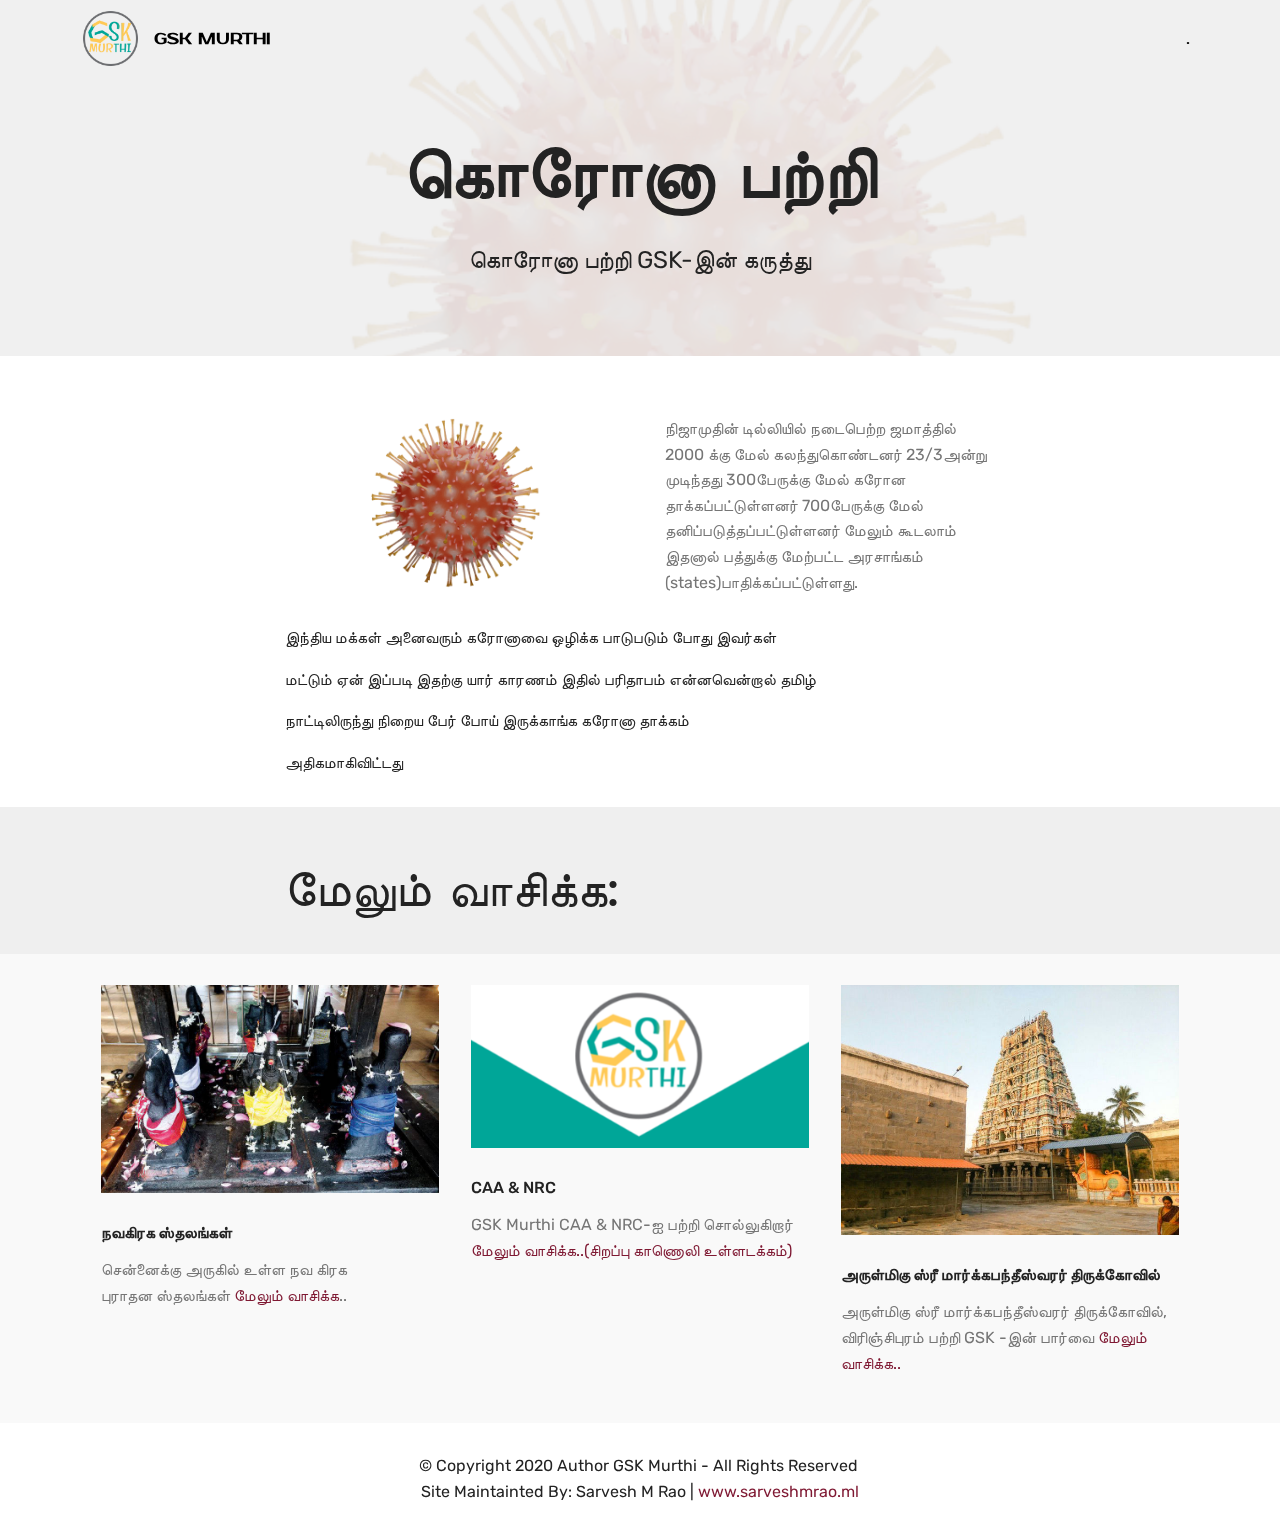
==== abtcorona.html @ a0c446d1 "create github pages" ====
<!DOCTYPE html>
<html  >
<head>
  <!-- Site made with Mobirise Website Builder v4.11.6, https://mobirise.com -->
  <meta charset="UTF-8">
  <meta http-equiv="X-UA-Compatible" content="IE=edge">
  <meta name="generator" content="Mobirise v4.11.6, mobirise.com">
  <meta name="viewport" content="width=device-width, initial-scale=1, minimum-scale=1">
  <link rel="shortcut icon" href="assets/images/ea402f5e-a09d-446f-b18f-67c1962cbec3-200x200-200x200.png" type="image/x-icon">
  <meta name="description" content="About Corona">
  
  <title>About Corona | GSK Murthi</title>
  <link rel="stylesheet" href="assets/bootstrap/css/bootstrap.min.css">
  <link rel="stylesheet" href="assets/bootstrap/css/bootstrap-grid.min.css">
  <link rel="stylesheet" href="assets/bootstrap/css/bootstrap-reboot.min.css">
  <link rel="stylesheet" href="assets/tether/tether.min.css">
  <link rel="stylesheet" href="assets/dropdown/css/style.css">
  <link rel="stylesheet" href="assets/theme/css/style.css">
  <link rel="preload" as="style" href="assets/mobirise/css/mbr-additional.css"><link rel="stylesheet" href="assets/mobirise/css/mbr-additional.css" type="text/css">
  
  
  
</head>
<body>
  <section class="menu cid-rUVDVA2AD5" once="menu" id="menu1-2h">

    

    <nav class="navbar navbar-expand beta-menu navbar-dropdown align-items-center navbar-fixed-top navbar-toggleable-sm bg-color transparent">
        <button class="navbar-toggler navbar-toggler-right" type="button" data-toggle="collapse" data-target="#navbarSupportedContent" aria-controls="navbarSupportedContent" aria-expanded="false" aria-label="Toggle navigation">
            <div class="hamburger">
                <span></span>
                <span></span>
                <span></span>
                <span></span>
            </div>
        </button>
        <div class="menu-logo">
            <div class="navbar-brand">
                <span class="navbar-logo">
                    <a href="index.html">
                         <img src="assets/images/ea402f5e-a09d-446f-b18f-67c1962cbec3-200x200-200x200.png" alt="Mobirise" title="" style="height: 3.8rem;">
                    </a>
                </span>
                <span class="navbar-caption-wrap"><a class="navbar-caption text-black display-4" href="index.html">
                        GSK MURTHI</a></span>
            </div>
        </div>
        <div class="collapse navbar-collapse" id="navbarSupportedContent">
            <ul class="navbar-nav nav-dropdown nav-right" data-app-modern-menu="true"><li class="nav-item">
                    <a class="nav-link link text-black display-4" href="#top">.</a>
                </li></ul>
            
        </div>
    </nav>
</section>

<section class="engine"><a href="https://mobirise.info/l">free website templates</a></section><section class="header1 cid-rUVDVwy7XG mbr-parallax-background" id="header1-2c">

    

    <div class="mbr-overlay" style="opacity: 0.9; background-color: rgb(239, 239, 239);">
    </div>

    <div class="container">
        <div class="row justify-content-md-center">
            <div class="mbr-white col-md-10">
                <h1 class="mbr-section-title align-center mbr-bold pb-3 mbr-fonts-style display-1">கொரோனா பற்றி</h1>
                
                <p class="mbr-text align-center pb-3 mbr-fonts-style display-5">
                    கொரோனா பற்றி GSK-இன் கருத்து 
                </p>
                
            </div>
        </div>
    </div>

</section>

<section class="mbr-section content6 cid-rUVDVxPwRk" id="content6-2d">
    
     
    
    <div class="container">
        <div class="media-container-row">
            <div class="col-12 col-md-8">
                <div class="media-container-row">
                    <div class="mbr-figure" style="width: 105%;">
                      <img src="assets/images/mbr-676x380.png" alt="Mobirise" title="">  
                    </div>
                    <div class="media-content">
                        <div class="mbr-section-text">
                            <p class="mbr-text mb-0 mbr-fonts-style display-7">நிஜாமுதின் டில்லியில் நடைபெற்ற ஜமாத்தில் 2000 க்கு மேல் கலந்துகொண்டனர் 23/3அன்று முடிந்தது 300பேருக்கு மேல் கரோன தாக்கப்பட்டுள்ளனர் 700பேருக்கு மேல் தனிப்படுத்தப்பட்டுள்ளனர் மேலும் கூடலாம் இதனால் பத்துக்கு மேற்பட்ட அரசாங்கம் (states)பாதிக்கப்பட்டுள்ளது.</p>
                        </div>
                    </div>
                </div>
            </div>
        </div>
    </div>
</section>

<section class="mbr-section article content1 cid-rUVDVymXJj" id="content1-2e">
    
     

    <div class="container">
        <div class="media-container-row">
            <div class="mbr-text col-12 col-md-8 mbr-fonts-style display-7"><p>இந்திய மக்கள் அனைவரும் கரோனாவை ஒழிக்க பாடுபடும் போது இவர்கள் </p><p>மட்டும் ஏன் இப்படி இதற்கு யார் காரணம் இதில் பரிதாபம் என்னவென்றால் தமிழ் </p><p>நாட்டிலிருந்து நிறைய பேர் போய் இருக்காங்க கரோனா தாக்கம்</p><p><span style="font-size: 1rem;">அதிகமாகிவிட்டது</span></p></div>
        </div>
    </div>
</section>

<section class="mbr-section content4 cid-rUVLk2nbDv" id="content4-3d">

    

    <div class="container">
        <div class="media-container-row">
            <div class="title col-12 col-md-8">
                <h2 class="align-center pb-3 mbr-fonts-style display-2">மேலும் வாசிக்க:</h2>
                
                
            </div>
        </div>
    </div>
</section>

<section class="features2 cid-rUVLkWs4Pa" id="features2-3e">

    

    
    
    <div class="container">
        <div class="media-container-row">
            <div class="card p-3 col-12 col-md-6 col-lg-4">
                <div class="card-wrapper">
                    <div class="card-img">
                        <img src="assets/images/navagraha-temples-800x494.jpg" alt="Mobirise" title="">
                    </div>
                    <div class="card-box">
                        <h4 class="card-title pb-3 mbr-fonts-style display-7"><strong>நவகிரக
 ஸ்தலங்கள்</strong></h4>
                        <p class="mbr-text mbr-fonts-style display-7">சென்னைக்கு அருகில் உள்ள நவ கிரக 
<br>புராதன ஸ்தலங்கள்&nbsp;<a href="navagraha.html">மேலும் வாசிக்க</a>..</p>
                    </div>
                </div>
            </div>

            <div class="card p-3 col-12 col-md-6 col-lg-4">
                <div class="card-wrapper">
                    <div class="card-img">
                        <img src="assets/images/caa-nrc-1280x7200.png" alt="Mobirise" title="">
                    </div>
                    <div class="card-box ">
                        <h4 class="card-title pb-3 mbr-fonts-style display-7">CAA &amp; NRC</h4>
                        <p class="mbr-text mbr-fonts-style display-7">
                             GSK Murthi CAA &amp; NRC-ஐ பற்றி சொல்லுகிறார்  <a href="caanrc.html">மேலும் வாசிக்க..(சிறப்பு காணொலி உள்ளடக்கம்)</a>
                        </p>
                    </div>
                </div>
            </div>

            <div class="card p-3 col-12 col-md-6 col-lg-4">
                <div class="card-wrapper">
                    <div class="card-img">
                        <img src="assets/images/4cf33abb057b17fd906b570e4cb549b2-632x469.jpg" alt="Mobirise" title="">
                    </div>
                    <div class="card-box">
                        <h4 class="card-title pb-3 mbr-fonts-style display-7"><div><strong>அருள்மிகு ஸ்ரீ மார்க்கபந்தீஸ்வரர் திருக்கோவில்</strong></div></h4>
                        <p class="mbr-text mbr-fonts-style display-7">அருள்மிகு ஸ்ரீ மார்க்கபந்தீஸ்வரர் திருக்கோவில், விரிஞ்சிபுரம் பற்றி GSK -இன் பார்வை&nbsp;<a href="vrnjtmp.html">மேலும் வாசிக்க..</a>
                        </p>
                    </div>
                </div>
            </div>

            
        </div>
    </div>
</section>

<section once="" class="cid-rUVDVDmyq0" id="footer6-2k">

    

    

    <div class="container">
        <div class="media-container-row align-center mbr-white">
            <div class="col-12">
                <p class="mbr-text mb-0 mbr-fonts-style display-7">
                    © Copyright 2020 Author GSK Murthi&nbsp;- All Rights Reserved&nbsp;<br>Site Maintainted By: Sarvesh M Rao | <a href="https://www.sarveshmrao.ml" target="_blank">www.sarveshmrao.ml</a>
                </p>
            </div>
        </div>
    </div>
</section>


  <script src="assets/web/assets/jquery/jquery.min.js"></script>
  <script src="assets/popper/popper.min.js"></script>
  <script src="assets/bootstrap/js/bootstrap.min.js"></script>
  <script src="assets/tether/tether.min.js"></script>
  <script src="assets/smoothscroll/smooth-scroll.js"></script>
  <script src="assets/parallax/jarallax.min.js"></script>
  <script src="assets/dropdown/js/nav-dropdown.js"></script>
  <script src="assets/dropdown/js/navbar-dropdown.js"></script>
  <script src="assets/touchswipe/jquery.touch-swipe.min.js"></script>
  <script src="assets/theme/js/script.js"></script>
  
  
</body>
</html>
---- assets/dropdown/css/style.css ----
.navbar-dropdown {
  left: 0;
  padding: 0;
  position: absolute;
  right: 0;
  top: 0;
  transition: all 0.45s ease;
  z-index: 1030;
  background: #282828; }
  .navbar-dropdown .navbar-logo {
    margin-right: 0.8rem;
    transition: margin 0.3s ease-in-out;
    vertical-align: middle; }
    .navbar-dropdown .navbar-logo img {
      height: 3.125rem;
      transition: all 0.3s ease-in-out; }
    .navbar-dropdown .navbar-logo.mbr-iconfont {
      font-size: 3.125rem;
      line-height: 3.125rem; }
  .navbar-dropdown .navbar-caption {
    font-weight: 700;
    white-space: normal;
    vertical-align: -4px;
    line-height: 3.125rem !important; }
    .navbar-dropdown .navbar-caption, .navbar-dropdown .navbar-caption:hover {
      color: inherit;
      text-decoration: none; }
  .navbar-dropdown .mbr-iconfont + .navbar-caption {
    vertical-align: -1px; }
  .navbar-dropdown.navbar-fixed-top {
    position: fixed; }
  .navbar-dropdown .navbar-brand span {
    vertical-align: -4px; }
  .navbar-dropdown.bg-color.transparent {
    background: none; }
  .navbar-dropdown.navbar-short .navbar-brand {
    padding: 0.625rem 0; }
    .navbar-dropdown.navbar-short .navbar-brand span {
      vertical-align: -1px; }
  .navbar-dropdown.navbar-short .navbar-caption {
    line-height: 2.375rem !important;
    vertical-align: -2px; }
  .navbar-dropdown.navbar-short .navbar-logo {
    margin-right: 0.5rem; }
    .navbar-dropdown.navbar-short .navbar-logo img {
      height: 2.375rem; }
    .navbar-dropdown.navbar-short .navbar-logo.mbr-iconfont {
      font-size: 2.375rem;
      line-height: 2.375rem; }
  .navbar-dropdown.navbar-short .mbr-table-cell {
    height: 3.625rem; }
  .navbar-dropdown .navbar-close {
    left: 0.6875rem;
    position: fixed;
    top: 0.75rem;
    z-index: 1000; }
  .navbar-dropdown .hamburger-icon {
    content: "";
    display: inline-block;
    vertical-align: middle;
    width: 16px;
    -webkit-box-shadow: 0 -6px 0 1px #282828,0 0 0 1px #282828,0 6px 0 1px #282828;
    -moz-box-shadow: 0 -6px 0 1px #282828,0 0 0 1px #282828,0 6px 0 1px #282828;
    box-shadow: 0 -6px 0 1px #282828,0 0 0 1px #282828,0 6px 0 1px #282828; }

.dropdown-menu .dropdown-toggle[data-toggle="dropdown-submenu"]::after {
  border-bottom: 0.35em solid transparent;
  border-left: 0.35em solid;
  border-right: 0;
  border-top: 0.35em solid transparent;
  margin-left: 0.3rem; }

.dropdown-menu .dropdown-item:focus {
  outline: 0; }

.nav-dropdown {
  font-size: 0.75rem;
  font-weight: 500;
  height: auto !important; }
  .nav-dropdown .nav-btn {
    padding-left: 1rem; }
  .nav-dropdown .link {
    margin: .667em 1.667em;
    font-weight: 500;
    padding: 0;
    transition: color .2s ease-in-out; }
    .nav-dropdown .link.dropdown-toggle {
      margin-right: 2.583em; }
      .nav-dropdown .link.dropdown-toggle::after {
        margin-left: .25rem;
        border-top: 0.35em solid;
        border-right: 0.35em solid transparent;
        border-left: 0.35em solid transparent;
        border-bottom: 0; }
      .nav-dropdown .link.dropdown-toggle[aria-expanded="true"] {
        margin: 0;
        padding: 0.667em 3.263em  0.667em 1.667em; }
  .nav-dropdown .link::after,
  .nav-dropdown .dropdown-item::after {
    color: inherit; }
  .nav-dropdown .btn {
    font-size: 0.75rem;
    font-weight: 700;
    letter-spacing: 0;
    margin-bottom: 0;
    padding-left: 1.25rem;
    padding-right: 1.25rem; }
  .nav-dropdown .dropdown-menu {
    border-radius: 0;
    border: 0;
    left: 0;
    margin: 0;
    padding-bottom: 1.25rem;
    padding-top: 1.25rem;
    position: relative; }
  .nav-dropdown .dropdown-submenu {
    margin-left: 0.125rem;
    top: 0; }
  .nav-dropdown .dropdown-item {
    font-weight: 500;
    line-height: 2;
    padding: 0.3846em 4.615em 0.3846em 1.5385em;
    position: relative;
    transition: color .2s ease-in-out, background-color .2s ease-in-out; }
    .nav-dropdown .dropdown-item::after {
      margin-top: -0.3077em;
      position: absolute;
      right: 1.1538em;
      top: 50%; }
    .nav-dropdown .dropdown-item:focus, .nav-dropdown .dropdown-item:hover {
      background: none; }

@media (max-width: 767px) {
  .nav-dropdown.navbar-toggleable-sm {
    bottom: 0;
    display: none;
    left: 0;
    overflow-x: hidden;
    position: fixed;
    top: 0;
    transform: translateX(-100%);
    -ms-transform: translateX(-100%);
    -webkit-transform: translateX(-100%);
    width: 18.75rem;
    z-index: 999; } }
.nav-dropdown.navbar-toggleable-xl {
  bottom: 0;
  display: none;
  left: 0;
  overflow-x: hidden;
  position: fixed;
  top: 0;
  transform: translateX(-100%);
  -ms-transform: translateX(-100%);
  -webkit-transform: translateX(-100%);
  width: 18.75rem;
  z-index: 999; }

.nav-dropdown-sm {
  display: block !important;
  overflow-x: hidden;
  overflow: auto;
  padding-top: 3.875rem; }
  .nav-dropdown-sm::after {
    content: "";
    display: block;
    height: 3rem;
    width: 100%; }
  .nav-dropdown-sm.collapse.in ~ .navbar-close {
    display: block !important; }
  .nav-dropdown-sm.collapsing, .nav-dropdown-sm.collapse.in {
    transform: translateX(0);
    -ms-transform: translateX(0);
    -webkit-transform: translateX(0);
    transition: all 0.25s ease-out;
    -webkit-transition: all 0.25s ease-out;
    background: #282828; }
  .nav-dropdown-sm.collapsing[aria-expanded="false"] {
    transform: translateX(-100%);
    -ms-transform: translateX(-100%);
    -webkit-transform: translateX(-100%); }
  .nav-dropdown-sm .nav-item {
    display: block;
    margin-left: 0 !important;
    padding-left: 0; }
  .nav-dropdown-sm .link,
  .nav-dropdown-sm .dropdown-item {
    border-top: 1px dotted rgba(255, 255, 255, 0.1);
    font-size: 0.8125rem;
    line-height: 1.6;
    margin: 0 !important;
    padding: 0.875rem 2.4rem 0.875rem 1.5625rem !important;
    position: relative;
    white-space: normal; }
    .nav-dropdown-sm .link:focus, .nav-dropdown-sm .link:hover,
    .nav-dropdown-sm .dropdown-item:focus,
    .nav-dropdown-sm .dropdown-item:hover {
      background: rgba(0, 0, 0, 0.2) !important;
      color: #c0a375; }
  .nav-dropdown-sm .nav-btn {
    position: relative;
    padding: 1.5625rem 1.5625rem 0 1.5625rem; }
    .nav-dropdown-sm .nav-btn::before {
      border-top: 1px dotted rgba(255, 255, 255, 0.1);
      content: "";
      left: 0;
      position: absolute;
      top: 0;
      width: 100%; }
    .nav-dropdown-sm .nav-btn + .nav-btn {
      padding-top: 0.625rem; }
      .nav-dropdown-sm .nav-btn + .nav-btn::before {
        display: none; }
  .nav-dropdown-sm .btn {
    padding: 0.625rem 0; }
  .nav-dropdown-sm .dropdown-toggle[data-toggle="dropdown-submenu"]::after {
    margin-left: .25rem;
    border-top: 0.35em solid;
    border-right: 0.35em solid transparent;
    border-left: 0.35em solid transparent;
    border-bottom: 0; }
  .nav-dropdown-sm .dropdown-toggle[data-toggle="dropdown-submenu"][aria-expanded="true"]::after {
    border-top: 0;
    border-right: 0.35em solid transparent;
    border-left: 0.35em solid transparent;
    border-bottom: 0.35em solid; }
  .nav-dropdown-sm .dropdown-menu {
    margin: 0;
    padding: 0;
    position: relative;
    top: 0;
    left: 0;
    width: 100%;
    border: 0;
    float: none;
    border-radius: 0;
    background: none; }
  .nav-dropdown-sm .dropdown-submenu {
    left: 100%;
    margin-left: 0.125rem;
    margin-top: -1.25rem;
    top: 0; }

.navbar-toggleable-sm .nav-dropdown .dropdown-menu {
  position: absolute; }

.navbar-toggleable-sm .nav-dropdown .dropdown-submenu {
  left: 100%;
  margin-left: 0.125rem;
  margin-top: -1.25rem;
  top: 0; }

.navbar-toggleable-sm.opened .nav-dropdown .dropdown-menu {
  position: relative; }

.navbar-toggleable-sm.opened .nav-dropdown .dropdown-submenu {
  left: 0;
  margin-left: 00rem;
  margin-top: 0rem;
  top: 0; }

.is-builder .nav-dropdown.collapsing {
  transition: none !important; }

/*# sourceMappingURL=style.css.map */
---- assets/theme/css/style.css ----
/*!
 * Mobirise v4 theme (https://mobirise.com/)
 * Copyright 2017 Mobirise
 */
section {
  background-color: #eeeeee; }

body {
  font-style: normal;
  line-height: 1.5; }

section,
.container,
.container-fluid {
  position: relative;
  word-wrap: break-word; }

a.mbr-iconfont:hover {
  text-decoration: none; }

.article .lead p,
.article .lead ul,
.article .lead ol,
.article .lead pre,
.article .lead blockquote {
  margin-bottom: 0; }

ul,
ol,
pre,
blockquote {
  margin-bottom: 2.3125rem; }

pre {
  background: #f4f4f4;
  padding: 10px 24px;
  white-space: pre-wrap; }

.inactive {
  -webkit-user-select: none;
  -moz-user-select: none;
  -ms-user-select: none;
  user-select: none;
  pointer-events: none;
  -webkit-user-drag: none;
  user-drag: none; }

.mbr-section__comments .row {
  justify-content: center;
  -webkit-justify-content: center; }

a {
  font-style: normal;
  font-weight: 400;
  cursor: pointer; }
  a, a:hover {
    text-decoration: none; }

figure {
  margin-bottom: 0; }

body {
  color: #232323; }

h1,
h2,
h3,
h4,
h5,
h6,
.h1,
.h2,
.h3,
.h4,
.h5,
.h6,
.display-1,
.display-2,
.display-3,
.display-4 {
  line-height: 1;
  word-break: break-word;
  word-wrap: break-word; }

.mbr-section-title {
  font-style: normal;
  line-height: 1.2; }

.mbr-section-subtitle {
  line-height: 1.3; }

.mbr-text {
  font-style: normal;
  line-height: 1.6; }

b,
strong {
  font-weight: bold; }

blockquote {
  padding: 10px 0 10px 20px;
  position: relative;
  border-left: 2px solid;
  border-color: #ff3366; }

input:-webkit-autofill, input:-webkit-autofill:hover, input:-webkit-autofill:focus, input:-webkit-autofill:active {
  transition-delay: 9999s;
  transition-property: background-color, color; }

textarea[type='hidden'] {
  display: none; }

body {
  position: relative; }

section {
  background-position: 50% 50%;
  background-repeat: no-repeat;
  background-size: cover; }
  section .mbr-background-video,
  section .mbr-background-video-preview {
    position: absolute;
    bottom: 0;
    left: 0;
    right: 0;
    top: 0; }

.hidden {
  visibility: hidden; }

.mbr-z-index20 {
  z-index: 20; }

/*! Base colors */
.mbr-white {
  color: #ffffff; }

.mbr-black {
  color: #000000; }

.mbr-bg-white {
  background-color: #ffffff; }

.mbr-bg-black {
  background-color: #000000; }

/*! Text-aligns */
.align-left {
  text-align: left; }

.align-center {
  text-align: center; }

.align-right {
  text-align: right; }

@media (max-width: 767px) {
  .align-left,
  .align-center,
  .align-right,
  .mbr-section-btn,
  .mbr-section-title {
    text-align: center; } }
/*! Font-weight  */
.mbr-light {
  font-weight: 300; }

.mbr-regular {
  font-weight: 400; }

.mbr-semibold {
  font-weight: 500; }

.mbr-bold {
  font-weight: 700; }

/*! Media  */
.media-size-item {
  -webkit-flex: 1 1 auto;
  -moz-flex: 1 1 auto;
  -ms-flex: 1 1 auto;
  -o-flex: 1 1 auto;
  flex: 1 1 auto; }

.media-content {
  -webkit-flex-basis: 100%;
  flex-basis: 100%; }

.media-container-row {
  display: -ms-flexbox;
  display: -webkit-flex;
  display: flex;
  -webkit-flex-direction: row;
  -ms-flex-direction: row;
  flex-direction: row;
  -webkit-flex-wrap: wrap;
  -ms-flex-wrap: wrap;
  flex-wrap: wrap;
  -webkit-justify-content: center;
  -ms-flex-pack: center;
  justify-content: center;
  -webkit-align-content: center;
  -ms-flex-line-pack: center;
  align-content: center;
  -webkit-align-items: start;
  -ms-flex-align: start;
  align-items: start; }
  .media-container-row .media-size-item {
    width: 400px; }

.media-container-column {
  display: -ms-flexbox;
  display: -webkit-flex;
  display: flex;
  -webkit-flex-direction: column;
  -ms-flex-direction: column;
  flex-direction: column;
  -webkit-flex-wrap: wrap;
  -ms-flex-wrap: wrap;
  flex-wrap: wrap;
  -webkit-justify-content: center;
  -ms-flex-pack: center;
  justify-content: center;
  -webkit-align-content: center;
  -ms-flex-line-pack: center;
  align-content: center;
  -webkit-align-items: stretch;
  -ms-flex-align: stretch;
  align-items: stretch; }
  .media-container-column > * {
    width: 100%; }

@media (min-width: 992px) {
  .media-container-row {
    -webkit-flex-wrap: nowrap;
    -ms-flex-wrap: nowrap;
    flex-wrap: nowrap; } }
figure {
  overflow: hidden; }

figure[mbr-media-size] {
  transition: width 0.1s; }

.mbr-figure img,
.mbr-figure iframe {
  display: block;
  width: 100%; }

.card {
  background-color: transparent;
  border: none; }

.card-box {
  width: 100%; }

.card-img {
  text-align: center;
  flex-shrink: 0;
  -webkit-flex-shrink: 0; }

.media {
  max-width: 100%;
  margin: 0 auto; }

.mbr-figure {
  -ms-flex-item-align: center;
  -ms-grid-row-align: center;
  -webkit-align-self: center;
  align-self: center; }

.media-container > div {
  max-width: 100%; }

.mbr-figure img,
.card-img img {
  width: 100%; }

@media (max-width: 991px) {
  .media-size-item {
    width: auto !important; }

  .media {
    width: auto; }

  .mbr-figure {
    width: 100% !important; } }
/*! Buttons */
.btn {
  font-weight: 500;
  border-width: 2px;
  font-style: normal;
  letter-spacing: 1px;
  margin: .4rem .8rem;
  white-space: normal;
  -webkit-transition: all .3s ease-in-out;
  -moz-transition: all .3s ease-in-out;
  transition: all .3s ease-in-out;
  display: inline-flex;
  align-items: center;
  justify-content: center;
  word-break: break-word;
  -webkit-align-items: center;
  -webkit-justify-content: center;
  display: -webkit-inline-flex; }

.btn-sm {
  font-weight: 500;
  letter-spacing: 1px;
  -webkit-transition: all .3s ease-in-out;
  -moz-transition: all .3s ease-in-out;
  transition: all .3s ease-in-out; }

.btn-md {
  font-weight: 500;
  letter-spacing: 1px;
  margin: .4rem .8rem !important;
  -webkit-transition: all .3s ease-in-out;
  -moz-transition: all .3s ease-in-out;
  transition: all .3s ease-in-out; }

.btn-lg {
  font-weight: 500;
  letter-spacing: 1px;
  margin: .4rem .8rem !important;
  -webkit-transition: all .3s ease-in-out;
  -moz-transition: all .3s ease-in-out;
  transition: all .3s ease-in-out; }

.mbr-section-btn {
  margin-left: -0.25rem;
  margin-right: -0.25rem;
  font-size: 0; }

nav .mbr-section-btn {
  margin-left: 0rem;
  margin-right: 0rem; }

.btn-form {
  border-radius: 0; }
  .btn-form:hover {
    cursor: pointer; }

/*! Btn icon margin */
.btn .mbr-iconfont,
.btn.btn-sm .mbr-iconfont {
  cursor: pointer;
  margin-right: 0.5rem; }

.btn.btn-md .mbr-iconfont,
.btn.btn-md .mbr-iconfont {
  margin-right: 0.8rem; }

.mbr-regular {
  font-weight: 400; }

.mbr-semibold {
  font-weight: 500; }

.mbr-bold {
  font-weight: 700; }

[type='submit'] {
  -webkit-appearance: none; }

/*! Full-screen */
.mbr-fullscreen .mbr-overlay {
  min-height: 100vh; }

.mbr-fullscreen {
  display: flex;
  display: -webkit-flex;
  display: -moz-flex;
  display: -ms-flex;
  display: -o-flex;
  align-items: center;
  -webkit-align-items: center;
  min-height: 100vh;
  padding-top: 3rem;
  padding-bottom: 3rem; }

/*! Map */
.map {
  height: 25rem;
  position: relative; }
  .map iframe {
    width: 100%;
    height: 100%; }

.mbr-overlay {
  background-color: #000;
  bottom: 0;
  left: 0;
  opacity: .5;
  position: absolute;
  right: 0;
  top: 0;
  z-index: 0;
  pointer-events: none; }

/* Form */
blockquote {
  font-style: italic;
  padding: 10px 0 10px 20px;
  font-size: 1.09rem;
  position: relative;
  border-width: 3px; }

.form-control {
  background-color: #f5f5f5;
  box-shadow: none;
  color: #565656;
  line-height: 1.43;
  min-height: 3.5em;
  padding: 1.07em .5em; }
  .form-control, .form-control:focus {
    border: 1px solid #e8e8e8; }
  .form-active .form-control:invalid {
    border-color: red; }

.form-control-label {
  position: relative;
  cursor: pointer;
  margin-bottom: .357em;
  padding: 0; }

.alert {
  color: #ffffff;
  border-radius: 0;
  border: 0;
  font-size: .875rem;
  line-height: 1.5;
  margin-bottom: 1.875rem;
  padding: 1.25rem;
  position: relative; }
  .alert.alert-form::after {
    background-color: inherit;
    bottom: -7px;
    content: "";
    display: block;
    height: 14px;
    left: 50%;
    margin-left: -7px;
    position: absolute;
    transform: rotate(45deg);
    width: 14px;
    -webkit-transform: rotate(45deg); }

.form-asterisk {
  font-family: initial;
  position: absolute;
  top: -2px;
  font-weight: normal; }

/*! Scroll to top arrow */
#scrollToTop a i:before {
  content: '';
  position: absolute;
  height: 40%;
  top: 25%;
  background: #fff;
  width: 2px;
  left: calc(50% - 1px); }
#scrollToTop a i:after {
  content: '';
  position: absolute;
  display: block;
  border-top: 2px solid #fff;
  border-right: 2px solid #fff;
  width: 40%;
  height: 40%;
  left: 30%;
  bottom: 30%;
  transform: rotate(135deg);
  -webkit-transform: rotate(135deg); }

.mbr-arrow-up {
  bottom: 25px;
  right: 90px;
  position: fixed;
  text-align: right;
  z-index: 5000;
  color: #ffffff;
  font-size: 32px;
  transform: rotate(180deg);
  -webkit-transform: rotate(180deg); }

.mbr-arrow-up a {
  background: rgba(0, 0, 0, 0.2);
  border-radius: 3px;
  color: #fff;
  display: inline-block;
  height: 60px;
  width: 60px;
  outline-style: none !important;
  position: relative;
  text-decoration: none;
  transition: all 0.3s ease-in-out;
  cursor: pointer;
  text-align: center; }
  .mbr-arrow-up a:hover {
    background-color: rgba(0, 0, 0, 0.4); }
  .mbr-arrow-up a i {
    line-height: 60px; }

.mbr-arrow-up-icon {
  display: block;
  color: #fff; }

.mbr-arrow-up-icon::before {
  content: '\203a';
  display: inline-block;
  font-family: serif;
  font-size: 32px;
  line-height: 1;
  font-style: normal;
  position: relative;
  top: 6px;
  left: -4px;
  -webkit-transform: rotate(-90deg);
  transform: rotate(-90deg); }

/*! Arrow Down */
.mbr-arrow {
  position: absolute;
  bottom: 45px;
  left: 50%;
  width: 60px;
  height: 60px;
  cursor: pointer;
  background-color: rgba(80, 80, 80, 0.5);
  border-radius: 50%;
  -webkit-transform: translateX(-50%);
  transform: translateX(-50%); }
  .mbr-arrow > a {
    display: inline-block;
    text-decoration: none;
    outline-style: none;
    -webkit-animation: arrowdown 1.7s ease-in-out infinite;
    animation: arrowdown 1.7s ease-in-out infinite; }
    .mbr-arrow > a > i {
      position: absolute;
      top: -2px;
      left: 15px;
      font-size: 2rem; }

@keyframes arrowdown {
  0% {
    transform: translateY(0px);
    -webkit-transform: translateY(0px); }
  50% {
    transform: translateY(-5px);
    -webkit-transform: translateY(-5px); }
  100% {
    transform: translateY(0px);
    -webkit-transform: translateY(0px); } }
@-webkit-keyframes arrowdown {
  0% {
    transform: translateY(0px);
    -webkit-transform: translateY(0px); }
  50% {
    transform: translateY(-5px);
    -webkit-transform: translateY(-5px); }
  100% {
    transform: translateY(0px);
    -webkit-transform: translateY(0px); } }
@media (max-width: 500px) {
  .mbr-arrow-up {
    left: 50%;
    right: auto;
    transform: translateX(-50%) rotate(180deg);
    -webkit-transform: translateX(-50%) rotate(180deg); } }
/*Gradients animation*/
@keyframes gradient-animation {
  from {
    background-position: 0% 100%;
    animation-timing-function: ease-in-out; }
  to {
    background-position: 100% 0%;
    animation-timing-function: ease-in-out; } }
@-webkit-keyframes gradient-animation {
  from {
    background-position: 0% 100%;
    animation-timing-function: ease-in-out; }
  to {
    background-position: 100% 0%;
    animation-timing-function: ease-in-out; } }
.bg-gradient {
  background-size: 200% 200%;
  animation: gradient-animation 5s infinite alternate;
  -webkit-animation: gradient-animation 5s infinite alternate; }

.menu .navbar-brand {
  display: -webkit-flex; }
  .menu .navbar-brand span {
    display: flex;
    display: -webkit-flex; }
  .menu .navbar-brand .navbar-caption-wrap {
    display: -webkit-flex; }
  .menu .navbar-brand .navbar-logo img {
    display: -webkit-flex; }
@media (min-width: 768px) and (max-width: 1023px) {
  .menu .navbar-toggleable-sm .navbar-nav {
    display: -webkit-box;
    display: -webkit-flex;
    display: -ms-flexbox; } }
@media (max-width: 1023px) {
  .menu .navbar-collapse {
    max-height: 93.5vh; }
    .menu .navbar-collapse.show {
      overflow: auto; } }
@media (min-width: 1024px) {
  .menu .navbar-nav.nav-dropdown {
    display: -webkit-flex; }
  .menu .navbar-toggleable-sm .navbar-collapse {
    display: -webkit-flex !important; }
  .menu .collapsed .navbar-collapse {
    max-height: 93.5vh; }
    .menu .collapsed .navbar-collapse.show {
      overflow: auto; } }
@media (max-width: 767px) {
  .menu .navbar-collapse {
    max-height: 80vh; } }

/* Others*/
.note-check a[data-value=Rubik] {
  font-style: normal; }

.mbr-arrow a {
  color: #ffffff; }

@media (max-width: 767px) {
  .mbr-arrow {
    display: none; } }
.navbar {
  display: -webkit-flex;
  -webkit-flex-wrap: wrap;
  -webkit-align-items: center;
  -webkit-justify-content: space-between; }

.navbar-collapse {
  -webkit-flex-basis: 100%;
  -webkit-flex-grow: 1;
  -webkit-align-items: center; }

.nav-dropdown .link {
  padding: 0.667em 1.667em !important;
  margin: 0 !important; }

.nav {
  display: -webkit-flex;
  -webkit-flex-wrap: wrap; }

.row {
  display: -webkit-flex;
  -webkit-flex-wrap: wrap; }

.justify-content-center {
  -webkit-justify-content: center; }

.form-inline {
  display: -webkit-flex;
  -webkit-flex-flow: row wrap;
  -webkit-align-items: center; }

.card-wrapper {
  -webkit-flex: 1; }

.carousel-control {
  z-index: 10;
  display: -webkit-flex;
  -webkit-align-items: center;
  -webkit-justify-content: center; }

.carousel-controls {
  display: -webkit-flex; }

.media {
  display: -webkit-flex; }

.form-group:focus {
  outline: none; }

.jq-selectbox__select {
  padding: 1.07em 0.5em;
  position: absolute;
  top: 0;
  left: 0;
  width: 100%; }

.jq-selectbox__dropdown {
  position: absolute;
  top: 100% !important;
  left: 0 !important;
  width: 100% !important; }

.jq-selectbox__trigger-arrow {
  transform: translateY(-50%); }

.jq-selectbox li {
  padding: 1.07em 0.5em; }

input[type='range'] {
  padding-left: 0 !important;
  padding-right: 0 !important; }

.modal-dialog,
.modal-content {
  height: 100%; }

.modal-dialog .carousel-inner {
  height: calc(100vh - 1.75rem); }
  @media (max-width: 575px) {
    .modal-dialog .carousel-inner {
      height: calc(100vh - 1rem); } }

.carousel-item {
  text-align: center; }

.carousel-item img {
  margin: auto; }

.navbar-toggler {
  -webkit-align-self: flex-start;
  -ms-flex-item-align: start;
  align-self: flex-start;
  padding: 0.25rem 0.75rem;
  font-size: 1.25rem;
  line-height: 1;
  background: transparent;
  border: 1px solid transparent;
  -webkit-border-radius: 0.25rem;
  border-radius: 0.25rem; }

.navbar-toggler:focus,
.navbar-toggler:hover {
  text-decoration: none; }

.navbar-toggler-icon {
  display: inline-block;
  width: 1.5em;
  height: 1.5em;
  vertical-align: middle;
  content: '';
  background: no-repeat center center;
  -webkit-background-size: 100% 100%;
  -o-background-size: 100% 100%;
  background-size: 100% 100%; }

.navbar-toggler-left {
  position: absolute;
  left: 1rem; }

.navbar-toggler-right {
  position: absolute;
  right: 1rem; }

@media (max-width: 575px) {
  .navbar-toggleable .navbar-nav .dropdown-menu {
    position: static;
    float: none; }

  .navbar-toggleable > .container {
    padding-right: 0;
    padding-left: 0; } }
@media (min-width: 576px) {
  .navbar-toggleable {
    -webkit-box-orient: horizontal;
    -webkit-box-direction: normal;
    -webkit-flex-direction: row;
    -ms-flex-direction: row;
    flex-direction: row;
    -webkit-flex-wrap: nowrap;
    -ms-flex-wrap: nowrap;
    flex-wrap: nowrap;
    -webkit-box-align: center;
    -webkit-align-items: center;
    -ms-flex-align: center;
    align-items: center; }

  .navbar-toggleable .navbar-nav {
    -webkit-box-orient: horizontal;
    -webkit-box-direction: normal;
    -webkit-flex-direction: row;
    -ms-flex-direction: row;
    flex-direction: row; }

  .navbar-toggleable .navbar-nav .nav-link {
    padding-right: 0.5rem;
    padding-left: 0.5rem; }

  .navbar-toggleable > .container {
    display: -webkit-box;
    display: -webkit-flex;
    display: -ms-flexbox;
    display: flex;
    -webkit-flex-wrap: nowrap;
    -ms-flex-wrap: nowrap;
    flex-wrap: nowrap;
    -webkit-box-align: center;
    -webkit-align-items: center;
    -ms-flex-align: center;
    align-items: center; }

  .navbar-toggleable .navbar-collapse {
    display: -webkit-box !important;
    display: -webkit-flex !important;
    display: -ms-flexbox !important;
    display: flex !important;
    width: 100%; }

  .navbar-toggleable .navbar-toggler {
    display: none; } }
@media (max-width: 767px) {
  .navbar-toggleable-sm .navbar-nav .dropdown-menu {
    position: static;
    float: none; }

  .navbar-toggleable-sm > .container {
    padding-right: 0;
    padding-left: 0; } }
@media (min-width: 768px) {
  .navbar-toggleable-sm {
    -webkit-box-orient: horizontal;
    -webkit-box-direction: normal;
    -webkit-flex-direction: row;
    -ms-flex-direction: row;
    flex-direction: row;
    -webkit-flex-wrap: nowrap;
    -ms-flex-wrap: nowrap;
    flex-wrap: nowrap;
    -webkit-box-align: center;
    -webkit-align-items: center;
    -ms-flex-align: center;
    align-items: center; }

  .navbar-toggleable-sm .navbar-nav {
    -webkit-box-orient: horizontal;
    -webkit-box-direction: normal;
    -webkit-flex-direction: row;
    -ms-flex-direction: row;
    flex-direction: row; }

  .navbar-toggleable-sm .navbar-nav .nav-link {
    padding-right: 0.5rem;
    padding-left: 0.5rem; }

  .navbar-toggleable-sm > .container {
    display: -webkit-box;
    display: -webkit-flex;
    display: -ms-flexbox;
    display: flex;
    -webkit-flex-wrap: nowrap;
    -ms-flex-wrap: nowrap;
    flex-wrap: nowrap;
    -webkit-box-align: center;
    -webkit-align-items: center;
    -ms-flex-align: center;
    align-items: center; }

  .navbar-toggleable-sm .navbar-collapse {
    display: none;
    width: 100%; }

  .navbar-toggleable-sm .navbar-toggler {
    display: none; } }
@media (max-width: 1023px) {
  .navbar-toggleable-md .navbar-nav .dropdown-menu {
    position: static;
    float: none; }

  .navbar-toggleable-md > .container {
    padding-right: 0;
    padding-left: 0; } }
@media (min-width: 1024px) {
  .navbar-toggleable-md {
    -webkit-box-orient: horizontal;
    -webkit-box-direction: normal;
    -webkit-flex-direction: row;
    -ms-flex-direction: row;
    flex-direction: row;
    -webkit-flex-wrap: nowrap;
    -ms-flex-wrap: nowrap;
    flex-wrap: nowrap;
    -webkit-box-align: center;
    -webkit-align-items: center;
    -ms-flex-align: center;
    align-items: center; }

  .navbar-toggleable-md .navbar-nav {
    -webkit-box-orient: horizontal;
    -webkit-box-direction: normal;
    -webkit-flex-direction: row;
    -ms-flex-direction: row;
    flex-direction: row; }

  .navbar-toggleable-md .navbar-nav .nav-link {
    padding-right: 0.5rem;
    padding-left: 0.5rem; }

  .navbar-toggleable-md > .container {
    display: -webkit-box;
    display: -webkit-flex;
    display: -ms-flexbox;
    display: flex;
    -webkit-flex-wrap: nowrap;
    -ms-flex-wrap: nowrap;
    flex-wrap: nowrap;
    -webkit-box-align: center;
    -webkit-align-items: center;
    -ms-flex-align: center;
    align-items: center; }

  .navbar-toggleable-md .navbar-collapse {
    display: -webkit-box !important;
    display: -webkit-flex !important;
    display: -ms-flexbox !important;
    display: flex !important;
    width: 100%; }

  .navbar-toggleable-md .navbar-toggler {
    display: none; } }
@media (max-width: 1199px) {
  .navbar-toggleable-lg .navbar-nav .dropdown-menu {
    position: static;
    float: none; }

  .navbar-toggleable-lg > .container {
    padding-right: 0;
    padding-left: 0; } }
@media (min-width: 1200px) {
  .navbar-toggleable-lg {
    -webkit-box-orient: horizontal;
    -webkit-box-direction: normal;
    -webkit-flex-direction: row;
    -ms-flex-direction: row;
    flex-direction: row;
    -webkit-flex-wrap: nowrap;
    -ms-flex-wrap: nowrap;
    flex-wrap: nowrap;
    -webkit-box-align: center;
    -webkit-align-items: center;
    -ms-flex-align: center;
    align-items: center; }

  .navbar-toggleable-lg .navbar-nav {
    -webkit-box-orient: horizontal;
    -webkit-box-direction: normal;
    -webkit-flex-direction: row;
    -ms-flex-direction: row;
    flex-direction: row; }

  .navbar-toggleable-lg .navbar-nav .nav-link {
    padding-right: 0.5rem;
    padding-left: 0.5rem; }

  .navbar-toggleable-lg > .container {
    display: -webkit-box;
    display: -webkit-flex;
    display: -ms-flexbox;
    display: flex;
    -webkit-flex-wrap: nowrap;
    -ms-flex-wrap: nowrap;
    flex-wrap: nowrap;
    -webkit-box-align: center;
    -webkit-align-items: center;
    -ms-flex-align: center;
    align-items: center; }

  .navbar-toggleable-lg .navbar-collapse {
    display: -webkit-box !important;
    display: -webkit-flex !important;
    display: -ms-flexbox !important;
    display: flex !important;
    width: 100%; }

  .navbar-toggleable-lg .navbar-toggler {
    display: none; } }
.navbar-toggleable-xl {
  -webkit-box-orient: horizontal;
  -webkit-box-direction: normal;
  -webkit-flex-direction: row;
  -ms-flex-direction: row;
  flex-direction: row;
  -webkit-flex-wrap: nowrap;
  -ms-flex-wrap: nowrap;
  flex-wrap: nowrap;
  -webkit-box-align: center;
  -webkit-align-items: center;
  -ms-flex-align: center;
  align-items: center; }

.navbar-toggleable-xl .navbar-nav .dropdown-menu {
  position: static;
  float: none; }

.navbar-toggleable-xl > .container {
  padding-right: 0;
  padding-left: 0; }

.navbar-toggleable-xl .navbar-nav {
  -webkit-box-orient: horizontal;
  -webkit-box-direction: normal;
  -webkit-flex-direction: row;
  -ms-flex-direction: row;
  flex-direction: row; }

.navbar-toggleable-xl .navbar-nav .nav-link {
  padding-right: 0.5rem;
  padding-left: 0.5rem; }

.navbar-toggleable-xl > .container {
  display: -webkit-box;
  display: -webkit-flex;
  display: -ms-flexbox;
  display: flex;
  -webkit-flex-wrap: nowrap;
  -ms-flex-wrap: nowrap;
  flex-wrap: nowrap;
  -webkit-box-align: center;
  -webkit-align-items: center;
  -ms-flex-align: center;
  align-items: center; }

.navbar-toggleable-xl .navbar-collapse {
  display: -webkit-box !important;
  display: -webkit-flex !important;
  display: -ms-flexbox !important;
  display: flex !important;
  width: 100%; }

.navbar-toggleable-xl .navbar-toggler {
  display: none; }

.card-img {
  width: auto; }

.menu .navbar.collapsed:not(.beta-menu) {
  flex-direction: column;
  -webkit-flex-direction: column; }

.carousel-item.active,
.carousel-item-next,
.carousel-item-prev {
  display: -webkit-box;
  display: -webkit-flex;
  display: -ms-flexbox;
  display: flex; }

.note-air-layout .dropup .dropdown-menu,
.note-air-layout .navbar-fixed-bottom .dropdown .dropdown-menu {
  bottom: initial !important; }

html,
body {
  height: auto;
  min-height: 100vh; }

.dropup .dropdown-toggle::after {
  display: none; }

/*# sourceMappingURL=style.css.map */
.engine {
	position: absolute;
	text-indent: -2400px;
	text-align: center;
	padding: 0;
	top: 0;
	left: -2400px;
}
---- assets/mobirise/css/mbr-additional.css ----
@import url(https://fonts.googleapis.com/css?family=Prosto+One:400&display=swap);
@import url(https://fonts.googleapis.com/css?family=Rubik:300,300i,400,400i,500,500i,700,700i,900,900i&display=swap);





body {
  font-family: Rubik;
}
.display-1 {
  font-family: 'Prosto One', display;
  font-size: 4.25rem;
  font-display: swap;
}
.display-1 > .mbr-iconfont {
  font-size: 6.8rem;
}
.display-2 {
  font-family: 'Prosto One', display;
  font-size: 3rem;
  font-display: swap;
}
.display-2 > .mbr-iconfont {
  font-size: 4.8rem;
}
.display-4 {
  font-family: 'Prosto One', display;
  font-size: 1rem;
  font-display: swap;
}
.display-4 > .mbr-iconfont {
  font-size: 1.6rem;
}
.display-5 {
  font-family: 'Rubik', sans-serif;
  font-size: 1.5rem;
  font-display: swap;
}
.display-5 > .mbr-iconfont {
  font-size: 2.4rem;
}
.display-7 {
  font-family: 'Rubik', sans-serif;
  font-size: 1rem;
  font-display: swap;
}
.display-7 > .mbr-iconfont {
  font-size: 1.6rem;
}
/* ---- Fluid typography for mobile devices ---- */
/* 1.4 - font scale ratio ( bootstrap == 1.42857 ) */
/* 100vw - current viewport width */
/* (48 - 20)  48 == 48rem == 768px, 20 == 20rem == 320px(minimal supported viewport) */
/* 0.65 - min scale variable, may vary */
@media (max-width: 768px) {
  .display-1 {
    font-size: 3.4rem;
    font-size: calc( 2.1374999999999997rem + (4.25 - 2.1374999999999997) * ((100vw - 20rem) / (48 - 20)));
    line-height: calc( 1.4 * (2.1374999999999997rem + (4.25 - 2.1374999999999997) * ((100vw - 20rem) / (48 - 20))));
  }
  .display-2 {
    font-size: 2.4rem;
    font-size: calc( 1.7rem + (3 - 1.7) * ((100vw - 20rem) / (48 - 20)));
    line-height: calc( 1.4 * (1.7rem + (3 - 1.7) * ((100vw - 20rem) / (48 - 20))));
  }
  .display-4 {
    font-size: 0.8rem;
    font-size: calc( 1rem + (1 - 1) * ((100vw - 20rem) / (48 - 20)));
    line-height: calc( 1.4 * (1rem + (1 - 1) * ((100vw - 20rem) / (48 - 20))));
  }
  .display-5 {
    font-size: 1.2rem;
    font-size: calc( 1.175rem + (1.5 - 1.175) * ((100vw - 20rem) / (48 - 20)));
    line-height: calc( 1.4 * (1.175rem + (1.5 - 1.175) * ((100vw - 20rem) / (48 - 20))));
  }
}
/* Buttons */
.btn {
  padding: 1rem 3rem;
  border-radius: 3px;
}
.btn-sm {
  padding: 0.6rem 1.5rem;
  border-radius: 3px;
}
.btn-md {
  padding: 1rem 3rem;
  border-radius: 3px;
}
.btn-lg {
  padding: 1.2rem 3.2rem;
  border-radius: 3px;
}
.bg-primary {
  background-color: #7f1933 !important;
}
.bg-success {
  background-color: #f7ed4a !important;
}
.bg-info {
  background-color: #82786e !important;
}
.bg-warning {
  background-color: #879a9f !important;
}
.bg-danger {
  background-color: #b1a374 !important;
}
.btn-primary,
.btn-primary:active {
  background-color: #7f1933 !important;
  border-color: #7f1933 !important;
  color: #ffffff !important;
}
.btn-primary:hover,
.btn-primary:focus,
.btn-primary.focus,
.btn-primary.active {
  color: #ffffff !important;
  background-color: #3f0c19 !important;
  border-color: #3f0c19 !important;
}
.btn-primary.disabled,
.btn-primary:disabled {
  color: #ffffff !important;
  background-color: #3f0c19 !important;
  border-color: #3f0c19 !important;
}
.btn-secondary,
.btn-secondary:active {
  background-color: #7b40d9 !important;
  border-color: #7b40d9 !important;
  color: #ffffff !important;
}
.btn-secondary:hover,
.btn-secondary:focus,
.btn-secondary.focus,
.btn-secondary.active {
  color: #ffffff !important;
  background-color: #5722ab !important;
  border-color: #5722ab !important;
}
.btn-secondary.disabled,
.btn-secondary:disabled {
  color: #ffffff !important;
  background-color: #5722ab !important;
  border-color: #5722ab !important;
}
.btn-info,
.btn-info:active {
  background-color: #82786e !important;
  border-color: #82786e !important;
  color: #ffffff !important;
}
.btn-info:hover,
.btn-info:focus,
.btn-info.focus,
.btn-info.active {
  color: #ffffff !important;
  background-color: #59524b !important;
  border-color: #59524b !important;
}
.btn-info.disabled,
.btn-info:disabled {
  color: #ffffff !important;
  background-color: #59524b !important;
  border-color: #59524b !important;
}
.btn-success,
.btn-success:active {
  background-color: #f7ed4a !important;
  border-color: #f7ed4a !important;
  color: #3f3c03 !important;
}
.btn-success:hover,
.btn-success:focus,
.btn-success.focus,
.btn-success.active {
  color: #3f3c03 !important;
  background-color: #eadd0a !important;
  border-color: #eadd0a !important;
}
.btn-success.disabled,
.btn-success:disabled {
  color: #3f3c03 !important;
  background-color: #eadd0a !important;
  border-color: #eadd0a !important;
}
.btn-warning,
.btn-warning:active {
  background-color: #879a9f !important;
  border-color: #879a9f !important;
  color: #ffffff !important;
}
.btn-warning:hover,
.btn-warning:focus,
.btn-warning.focus,
.btn-warning.active {
  color: #ffffff !important;
  background-color: #617479 !important;
  border-color: #617479 !important;
}
.btn-warning.disabled,
.btn-warning:disabled {
  color: #ffffff !important;
  background-color: #617479 !important;
  border-color: #617479 !important;
}
.btn-danger,
.btn-danger:active {
  background-color: #b1a374 !important;
  border-color: #b1a374 !important;
  color: #ffffff !important;
}
.btn-danger:hover,
.btn-danger:focus,
.btn-danger.focus,
.btn-danger.active {
  color: #ffffff !important;
  background-color: #8b7d4e !important;
  border-color: #8b7d4e !important;
}
.btn-danger.disabled,
.btn-danger:disabled {
  color: #ffffff !important;
  background-color: #8b7d4e !important;
  border-color: #8b7d4e !important;
}
.btn-white {
  color: #333333 !important;
}
.btn-white,
.btn-white:active {
  background-color: #ffffff !important;
  border-color: #ffffff !important;
  color: #808080 !important;
}
.btn-white:hover,
.btn-white:focus,
.btn-white.focus,
.btn-white.active {
  color: #808080 !important;
  background-color: #d9d9d9 !important;
  border-color: #d9d9d9 !important;
}
.btn-white.disabled,
.btn-white:disabled {
  color: #808080 !important;
  background-color: #d9d9d9 !important;
  border-color: #d9d9d9 !important;
}
.btn-black,
.btn-black:active {
  background-color: #333333 !important;
  border-color: #333333 !important;
  color: #ffffff !important;
}
.btn-black:hover,
.btn-black:focus,
.btn-black.focus,
.btn-black.active {
  color: #ffffff !important;
  background-color: #0d0d0d !important;
  border-color: #0d0d0d !important;
}
.btn-black.disabled,
.btn-black:disabled {
  color: #ffffff !important;
  background-color: #0d0d0d !important;
  border-color: #0d0d0d !important;
}
.btn-primary-outline,
.btn-primary-outline:active {
  background: none;
  border-color: #2a0811;
  color: #2a0811;
}
.btn-primary-outline:hover,
.btn-primary-outline:focus,
.btn-primary-outline.focus,
.btn-primary-outline.active {
  color: #ffffff;
  background-color: #7f1933;
  border-color: #7f1933;
}
.btn-primary-outline.disabled,
.btn-primary-outline:disabled {
  color: #ffffff !important;
  background-color: #7f1933 !important;
  border-color: #7f1933 !important;
}
.btn-secondary-outline,
.btn-secondary-outline:active {
  background: none;
  border-color: #4c1e95;
  color: #4c1e95;
}
.btn-secondary-outline:hover,
.btn-secondary-outline:focus,
.btn-secondary-outline.focus,
.btn-secondary-outline.active {
  color: #ffffff;
  background-color: #7b40d9;
  border-color: #7b40d9;
}
.btn-secondary-outline.disabled,
.btn-secondary-outline:disabled {
  color: #ffffff !important;
  background-color: #7b40d9 !important;
  border-color: #7b40d9 !important;
}
.btn-info-outline,
.btn-info-outline:active {
  background: none;
  border-color: #4b453f;
  color: #4b453f;
}
.btn-info-outline:hover,
.btn-info-outline:focus,
.btn-info-outline.focus,
.btn-info-outline.active {
  color: #ffffff;
  background-color: #82786e;
  border-color: #82786e;
}
.btn-info-outline.disabled,
.btn-info-outline:disabled {
  color: #ffffff !important;
  background-color: #82786e !important;
  border-color: #82786e !important;
}
.btn-success-outline,
.btn-success-outline:active {
  background: none;
  border-color: #d2c609;
  color: #d2c609;
}
.btn-success-outline:hover,
.btn-success-outline:focus,
.btn-success-outline.focus,
.btn-success-outline.active {
  color: #3f3c03;
  background-color: #f7ed4a;
  border-color: #f7ed4a;
}
.btn-success-outline.disabled,
.btn-success-outline:disabled {
  color: #3f3c03 !important;
  background-color: #f7ed4a !important;
  border-color: #f7ed4a !important;
}
.btn-warning-outline,
.btn-warning-outline:active {
  background: none;
  border-color: #55666b;
  color: #55666b;
}
.btn-warning-outline:hover,
.btn-warning-outline:focus,
.btn-warning-outline.focus,
.btn-warning-outline.active {
  color: #ffffff;
  background-color: #879a9f;
  border-color: #879a9f;
}
.btn-warning-outline.disabled,
.btn-warning-outline:disabled {
  color: #ffffff !important;
  background-color: #879a9f !important;
  border-color: #879a9f !important;
}
.btn-danger-outline,
.btn-danger-outline:active {
  background: none;
  border-color: #7a6e45;
  color: #7a6e45;
}
.btn-danger-outline:hover,
.btn-danger-outline:focus,
.btn-danger-outline.focus,
.btn-danger-outline.active {
  color: #ffffff;
  background-color: #b1a374;
  border-color: #b1a374;
}
.btn-danger-outline.disabled,
.btn-danger-outline:disabled {
  color: #ffffff !important;
  background-color: #b1a374 !important;
  border-color: #b1a374 !important;
}
.btn-black-outline,
.btn-black-outline:active {
  background: none;
  border-color: #000000;
  color: #000000;
}
.btn-black-outline:hover,
.btn-black-outline:focus,
.btn-black-outline.focus,
.btn-black-outline.active {
  color: #ffffff;
  background-color: #333333;
  border-color: #333333;
}
.btn-black-outline.disabled,
.btn-black-outline:disabled {
  color: #ffffff !important;
  background-color: #333333 !important;
  border-color: #333333 !important;
}
.btn-white-outline,
.btn-white-outline:active,
.btn-white-outline.active {
  background: none;
  border-color: #ffffff;
  color: #ffffff;
}
.btn-white-outline:hover,
.btn-white-outline:focus,
.btn-white-outline.focus {
  color: #333333;
  background-color: #ffffff;
  border-color: #ffffff;
}
.text-primary {
  color: #7f1933 !important;
}
.text-secondary {
  color: #7b40d9 !important;
}
.text-success {
  color: #f7ed4a !important;
}
.text-info {
  color: #82786e !important;
}
.text-warning {
  color: #879a9f !important;
}
.text-danger {
  color: #b1a374 !important;
}
.text-white {
  color: #ffffff !important;
}
.text-black {
  color: #000000 !important;
}
a.text-primary:hover,
a.text-primary:focus {
  color: #2a0811 !important;
}
a.text-secondary:hover,
a.text-secondary:focus {
  color: #4c1e95 !important;
}
a.text-success:hover,
a.text-success:focus {
  color: #d2c609 !important;
}
a.text-info:hover,
a.text-info:focus {
  color: #4b453f !important;
}
a.text-warning:hover,
a.text-warning:focus {
  color: #55666b !important;
}
a.text-danger:hover,
a.text-danger:focus {
  color: #7a6e45 !important;
}
a.text-white:hover,
a.text-white:focus {
  color: #b3b3b3 !important;
}
a.text-black:hover,
a.text-black:focus {
  color: #4d4d4d !important;
}
.alert-success {
  background-color: #70c770;
}
.alert-info {
  background-color: #82786e;
}
.alert-warning {
  background-color: #879a9f;
}
.alert-danger {
  background-color: #b1a374;
}
.mbr-section-btn a.btn:not(.btn-form):hover,
.mbr-section-btn a.btn:not(.btn-form):focus {
  box-shadow: none !important;
}
.mbr-gallery-filter li.active .btn {
  background-color: #7f1933;
  border-color: #7f1933;
  color: #ffffff;
}
.mbr-gallery-filter li.active .btn:focus {
  box-shadow: none;
}
a,
a:hover {
  color: #7f1933;
}
.mbr-plan-header.bg-primary .mbr-plan-subtitle,
.mbr-plan-header.bg-primary .mbr-plan-price-desc {
  color: #d93e66;
}
.mbr-plan-header.bg-success .mbr-plan-subtitle,
.mbr-plan-header.bg-success .mbr-plan-price-desc {
  color: #ffffff;
}
.mbr-plan-header.bg-info .mbr-plan-subtitle,
.mbr-plan-header.bg-info .mbr-plan-price-desc {
  color: #beb8b2;
}
.mbr-plan-header.bg-warning .mbr-plan-subtitle,
.mbr-plan-header.bg-warning .mbr-plan-price-desc {
  color: #ced6d8;
}
.mbr-plan-header.bg-danger .mbr-plan-subtitle,
.mbr-plan-header.bg-danger .mbr-plan-price-desc {
  color: #dfd9c6;
}
/* Scroll to top button*/
.scrollToTop_wraper {
  display: none;
}
.form-control {
  font-family: 'Rubik', sans-serif;
  font-size: 1rem;
  font-display: swap;
}
.form-control > .mbr-iconfont {
  font-size: 1.6rem;
}
blockquote {
  border-color: #7f1933;
}
/* Forms */
.mbr-form .btn {
  margin: .4rem 0;
}
@media (max-width: 767px) {
  .btn {
    font-size: .75rem !important;
  }
  .btn .mbr-iconfont {
    font-size: 1rem !important;
  }
}
/* Footer */
.mbr-footer-content li::before,
.mbr-footer .mbr-contacts li::before {
  background: #7f1933;
}
.mbr-footer-content li a:hover,
.mbr-footer .mbr-contacts li a:hover {
  color: #7f1933;
}
/* Headers*/
@media screen and (-ms-high-contrast: active), (-ms-high-contrast: none) {
  .card-wrapper {
    flex: auto !important;
  }
}
.jq-selectbox li:hover,
.jq-selectbox li.selected {
  background-color: #7f1933;
  color: #ffffff;
}
.jq-selectbox .jq-selectbox__trigger-arrow,
.jq-number__spin.minus:after,
.jq-number__spin.plus:after {
  transition: 0.4s;
  border-top-color: currentColor;
  border-bottom-color: currentColor;
}
.jq-selectbox:hover .jq-selectbox__trigger-arrow,
.jq-number__spin.minus:hover:after,
.jq-number__spin.plus:hover:after {
  border-top-color: #7f1933;
  border-bottom-color: #7f1933;
}
.xdsoft_datetimepicker .xdsoft_calendar td.xdsoft_default,
.xdsoft_datetimepicker .xdsoft_calendar td.xdsoft_current,
.xdsoft_datetimepicker .xdsoft_timepicker .xdsoft_time_box > div > div.xdsoft_current {
  color: #ffffff !important;
  background-color: #7f1933 !important;
  box-shadow: none !important;
}
.xdsoft_datetimepicker .xdsoft_calendar td:hover,
.xdsoft_datetimepicker .xdsoft_timepicker .xdsoft_time_box > div > div:hover {
  color: #ffffff !important;
  background: #7b40d9 !important;
  box-shadow: none !important;
}
.lazy-bg {
  background-image: none !important;
}
.lazy-placeholder:not(section),
.lazy-none {
  display: block;
  position: relative;
  padding-bottom: 56.25%;
}
iframe.lazy-placeholder,
.lazy-placeholder:after {
  content: '';
  position: absolute;
  width: 100px;
  height: 100px;
  background: transparent no-repeat center;
  background-size: contain;
  top: 50%;
  left: 50%;
  transform: translateX(-50%) translateY(-50%);
  background-image: url("data:image/svg+xml;charset=UTF-8,%3csvg width='32' height='32' viewBox='0 0 64 64' xmlns='http://www.w3.org/2000/svg' stroke='%237f1933' %3e%3cg fill='none' fill-rule='evenodd'%3e%3cg transform='translate(16 16)' stroke-width='2'%3e%3ccircle stroke-opacity='.5' cx='16' cy='16' r='16'/%3e%3cpath d='M32 16c0-9.94-8.06-16-16-16'%3e%3canimateTransform attributeName='transform' type='rotate' from='0 16 16' to='360 16 16' dur='1s' repeatCount='indefinite'/%3e%3c/path%3e%3c/g%3e%3c/g%3e%3c/svg%3e");
}
section.lazy-placeholder:after {
  opacity: 0.3;
}
.cid-qvXpD9962R .navbar {
  padding: .5rem 0;
  background: #cccccc;
  transition: none;
  min-height: 77px;
}
.cid-qvXpD9962R .navbar-dropdown.bg-color.transparent.opened {
  background: #cccccc;
}
.cid-qvXpD9962R a {
  font-style: normal;
}
.cid-qvXpD9962R .nav-item span {
  padding-right: 0.4em;
  line-height: 0.5em;
  vertical-align: text-bottom;
  position: relative;
  top: -0.2em;
  text-decoration: none;
}
.cid-qvXpD9962R .nav-item a {
  padding: 0.7rem 0 !important;
  margin: 0rem .65rem !important;
}
.cid-qvXpD9962R .btn {
  padding: 0.4rem 1.5rem;
  display: inline-flex;
  align-items: center;
}
.cid-qvXpD9962R .btn .mbr-iconfont {
  font-size: 1.6rem;
}
.cid-qvXpD9962R .menu-logo {
  margin-right: auto;
}
.cid-qvXpD9962R .menu-logo .navbar-brand {
  display: flex;
  margin-left: 5rem;
  padding: 0;
  transition: padding .2s;
  min-height: 3.8rem;
  align-items: center;
}
.cid-qvXpD9962R .menu-logo .navbar-brand .navbar-caption-wrap {
  display: -webkit-flex;
  -webkit-align-items: center;
  align-items: center;
  word-break: break-word;
  min-width: 7rem;
  margin: .3rem 0;
}
.cid-qvXpD9962R .menu-logo .navbar-brand .navbar-caption-wrap .navbar-caption {
  line-height: 1.2rem !important;
  padding-right: 2rem;
}
.cid-qvXpD9962R .menu-logo .navbar-brand .navbar-logo {
  font-size: 4rem;
  transition: font-size 0.25s;
}
.cid-qvXpD9962R .menu-logo .navbar-brand .navbar-logo img {
  display: flex;
}
.cid-qvXpD9962R .menu-logo .navbar-brand .navbar-logo .mbr-iconfont {
  transition: font-size 0.25s;
}
.cid-qvXpD9962R .navbar-toggleable-sm .navbar-collapse {
  justify-content: flex-end;
  -webkit-justify-content: flex-end;
  padding-right: 5rem;
  width: auto;
}
.cid-qvXpD9962R .navbar-toggleable-sm .navbar-collapse .navbar-nav {
  flex-wrap: wrap;
  -webkit-flex-wrap: wrap;
  padding-left: 0;
}
.cid-qvXpD9962R .navbar-toggleable-sm .navbar-collapse .navbar-nav .nav-item {
  -webkit-align-self: center;
  align-self: center;
}
.cid-qvXpD9962R .navbar-toggleable-sm .navbar-collapse .navbar-buttons {
  padding-left: 0;
  padding-bottom: 0;
}
.cid-qvXpD9962R .dropdown .dropdown-menu {
  background: #cccccc;
  display: none;
  position: absolute;
  min-width: 5rem;
  padding-top: 1.4rem;
  padding-bottom: 1.4rem;
  text-align: left;
}
.cid-qvXpD9962R .dropdown .dropdown-menu .dropdown-item {
  width: auto;
  padding: 0.235em 1.5385em 0.235em 1.5385em !important;
}
.cid-qvXpD9962R .dropdown .dropdown-menu .dropdown-item::after {
  right: 0.5rem;
}
.cid-qvXpD9962R .dropdown .dropdown-menu .dropdown-submenu {
  margin: 0;
}
.cid-qvXpD9962R .dropdown.open > .dropdown-menu {
  display: block;
}
.cid-qvXpD9962R .navbar-toggleable-sm.opened:after {
  position: absolute;
  width: 100vw;
  height: 100vh;
  content: '';
  background-color: rgba(0, 0, 0, 0.1);
  left: 0;
  bottom: 0;
  transform: translateY(100%);
  -webkit-transform: translateY(100%);
  z-index: 1000;
}
.cid-qvXpD9962R .navbar.navbar-short {
  min-height: 60px;
  transition: all .2s;
}
.cid-qvXpD9962R .navbar.navbar-short .navbar-toggler-right {
  top: 20px;
}
.cid-qvXpD9962R .navbar.navbar-short .navbar-logo a {
  font-size: 2.5rem !important;
  line-height: 2.5rem;
  transition: font-size 0.25s;
}
.cid-qvXpD9962R .navbar.navbar-short .navbar-logo a .mbr-iconfont {
  font-size: 2.5rem !important;
}
.cid-qvXpD9962R .navbar.navbar-short .navbar-logo a img {
  height: 3rem !important;
}
.cid-qvXpD9962R .navbar.navbar-short .navbar-brand {
  min-height: 3rem;
}
.cid-qvXpD9962R button.navbar-toggler {
  width: 31px;
  height: 18px;
  cursor: pointer;
  transition: all .2s;
  top: 1.5rem;
  right: 1rem;
}
.cid-qvXpD9962R button.navbar-toggler:focus {
  outline: none;
}
.cid-qvXpD9962R button.navbar-toggler .hamburger span {
  position: absolute;
  right: 0;
  width: 30px;
  height: 2px;
  border-right: 5px;
  background-color: #232323;
}
.cid-qvXpD9962R button.navbar-toggler .hamburger span:nth-child(1) {
  top: 0;
  transition: all .2s;
}
.cid-qvXpD9962R button.navbar-toggler .hamburger span:nth-child(2) {
  top: 8px;
  transition: all .15s;
}
.cid-qvXpD9962R button.navbar-toggler .hamburger span:nth-child(3) {
  top: 8px;
  transition: all .15s;
}
.cid-qvXpD9962R button.navbar-toggler .hamburger span:nth-child(4) {
  top: 16px;
  transition: all .2s;
}
.cid-qvXpD9962R nav.opened .hamburger span:nth-child(1) {
  top: 8px;
  width: 0;
  opacity: 0;
  right: 50%;
  transition: all .2s;
}
.cid-qvXpD9962R nav.opened .hamburger span:nth-child(2) {
  -webkit-transform: rotate(45deg);
  transform: rotate(45deg);
  transition: all .25s;
}
.cid-qvXpD9962R nav.opened .hamburger span:nth-child(3) {
  -webkit-transform: rotate(-45deg);
  transform: rotate(-45deg);
  transition: all .25s;
}
.cid-qvXpD9962R nav.opened .hamburger span:nth-child(4) {
  top: 8px;
  width: 0;
  opacity: 0;
  right: 50%;
  transition: all .2s;
}
.cid-qvXpD9962R .collapsed.navbar-expand {
  flex-direction: column;
}
.cid-qvXpD9962R .collapsed .btn {
  display: flex;
}
.cid-qvXpD9962R .collapsed .navbar-collapse {
  display: none !important;
  padding-right: 0 !important;
}
.cid-qvXpD9962R .collapsed .navbar-collapse.collapsing,
.cid-qvXpD9962R .collapsed .navbar-collapse.show {
  display: block !important;
}
.cid-qvXpD9962R .collapsed .navbar-collapse.collapsing .navbar-nav,
.cid-qvXpD9962R .collapsed .navbar-collapse.show .navbar-nav {
  display: block;
  text-align: center;
}
.cid-qvXpD9962R .collapsed .navbar-collapse.collapsing .navbar-nav .nav-item,
.cid-qvXpD9962R .collapsed .navbar-collapse.show .navbar-nav .nav-item {
  clear: both;
}
.cid-qvXpD9962R .collapsed .navbar-collapse.collapsing .navbar-nav .nav-item:last-child,
.cid-qvXpD9962R .collapsed .navbar-collapse.show .navbar-nav .nav-item:last-child {
  margin-bottom: 1rem;
}
.cid-qvXpD9962R .collapsed .navbar-collapse.collapsing .navbar-buttons,
.cid-qvXpD9962R .collapsed .navbar-collapse.show .navbar-buttons {
  text-align: center;
}
.cid-qvXpD9962R .collapsed .navbar-collapse.collapsing .navbar-buttons:last-child,
.cid-qvXpD9962R .collapsed .navbar-collapse.show .navbar-buttons:last-child {
  margin-bottom: 1rem;
}
.cid-qvXpD9962R .collapsed button.navbar-toggler {
  display: block;
}
.cid-qvXpD9962R .collapsed .navbar-brand {
  margin-left: 1rem !important;
}
.cid-qvXpD9962R .collapsed .navbar-toggleable-sm {
  flex-direction: column;
  -webkit-flex-direction: column;
}
.cid-qvXpD9962R .collapsed .dropdown .dropdown-menu {
  width: 100%;
  text-align: center;
  position: relative;
  opacity: 0;
  display: block;
  height: 0;
  visibility: hidden;
  padding: 0;
  transition-duration: .5s;
  transition-property: opacity,padding,height;
}
.cid-qvXpD9962R .collapsed .dropdown.open > .dropdown-menu {
  position: relative;
  opacity: 1;
  height: auto;
  padding: 1.4rem 0;
  visibility: visible;
}
.cid-qvXpD9962R .collapsed .dropdown .dropdown-submenu {
  left: 0;
  text-align: center;
  width: 100%;
}
.cid-qvXpD9962R .collapsed .dropdown .dropdown-toggle[data-toggle="dropdown-submenu"]::after {
  margin-top: 0;
  position: inherit;
  right: 0;
  top: 50%;
  display: inline-block;
  width: 0;
  height: 0;
  margin-left: .3em;
  vertical-align: middle;
  content: "";
  border-top: .30em solid;
  border-right: .30em solid transparent;
  border-left: .30em solid transparent;
}
@media (max-width: 991px) {
  .cid-qvXpD9962R .navbar-expand {
    flex-direction: column;
  }
  .cid-qvXpD9962R img {
    height: 3.8rem !important;
  }
  .cid-qvXpD9962R .btn {
    display: flex;
  }
  .cid-qvXpD9962R button.navbar-toggler {
    display: block;
  }
  .cid-qvXpD9962R .navbar-brand {
    margin-left: 1rem !important;
  }
  .cid-qvXpD9962R .navbar-toggleable-sm {
    flex-direction: column;
    -webkit-flex-direction: column;
  }
  .cid-qvXpD9962R .navbar-collapse {
    display: none !important;
    padding-right: 0 !important;
  }
  .cid-qvXpD9962R .navbar-collapse.collapsing,
  .cid-qvXpD9962R .navbar-collapse.show {
    display: block !important;
  }
  .cid-qvXpD9962R .navbar-collapse.collapsing .navbar-nav,
  .cid-qvXpD9962R .navbar-collapse.show .navbar-nav {
    display: block;
    text-align: center;
  }
  .cid-qvXpD9962R .navbar-collapse.collapsing .navbar-nav .nav-item,
  .cid-qvXpD9962R .navbar-collapse.show .navbar-nav .nav-item {
    clear: both;
  }
  .cid-qvXpD9962R .navbar-collapse.collapsing .navbar-nav .nav-item:last-child,
  .cid-qvXpD9962R .navbar-collapse.show .navbar-nav .nav-item:last-child {
    margin-bottom: 1rem;
  }
  .cid-qvXpD9962R .navbar-collapse.collapsing .navbar-buttons,
  .cid-qvXpD9962R .navbar-collapse.show .navbar-buttons {
    text-align: center;
  }
  .cid-qvXpD9962R .navbar-collapse.collapsing .navbar-buttons:last-child,
  .cid-qvXpD9962R .navbar-collapse.show .navbar-buttons:last-child {
    margin-bottom: 1rem;
  }
  .cid-qvXpD9962R .dropdown .dropdown-menu {
    width: 100%;
    text-align: center;
    position: relative;
    opacity: 0;
    display: block;
    height: 0;
    visibility: hidden;
    padding: 0;
    transition-duration: .5s;
    transition-property: opacity,padding,height;
  }
  .cid-qvXpD9962R .dropdown.open > .dropdown-menu {
    position: relative;
    opacity: 1;
    height: auto;
    padding: 1.4rem 0;
    visibility: visible;
  }
  .cid-qvXpD9962R .dropdown .dropdown-submenu {
    left: 0;
    text-align: center;
    width: 100%;
  }
  .cid-qvXpD9962R .dropdown .dropdown-toggle[data-toggle="dropdown-submenu"]::after {
    margin-top: 0;
    position: inherit;
    right: 0;
    top: 50%;
    display: inline-block;
    width: 0;
    height: 0;
    margin-left: .3em;
    vertical-align: middle;
    content: "";
    border-top: .30em solid;
    border-right: .30em solid transparent;
    border-left: .30em solid transparent;
  }
}
@media (min-width: 767px) {
  .cid-qvXpD9962R .menu-logo {
    flex-shrink: 0;
  }
}
.cid-qvXpDnug54 {
  padding-top: 135px;
  padding-bottom: 45px;
  background-image: url("../../../assets/images/caa-nrc-1280x720.png");
}
.cid-qvXpDnug54 H1 {
  color: #232323;
}
.cid-qvXpDnug54 P {
  color: #232323;
}
.cid-qvXQ2coRav {
  padding-top: 60px;
  padding-bottom: 15px;
  background-color: #efefef;
}
.cid-qvXQ2coRav .mbr-section-subtitle {
  color: #767676;
}
.cid-qvXQ2coRav H2 {
  text-align: left;
}
.cid-qvXpLBwtPn {
  padding-top: 15px;
  padding-bottom: 15px;
  background-color: #f9f9f9;
}
.cid-qvXpLBwtPn h4 {
  font-weight: 500;
  margin-bottom: 0;
  text-align: left;
}
.cid-qvXpLBwtPn p {
  color: #767676;
  text-align: left;
}
.cid-qvXpLBwtPn .card-box {
  padding-top: 2rem;
}
.cid-qvXpHplfMb {
  padding-top: 90px;
  padding-bottom: 90px;
  background-image: url("../../../assets/images/virinjipuram-1-20190712121540-1200x657.jpg");
}
@media (min-width: 992px) {
  .cid-qvXpHplfMb .mbr-figure {
    padding-right: 4rem;
  }
}
@media (max-width: 991px) {
  .cid-qvXpHplfMb .mbr-figure {
    padding-bottom: 3rem;
  }
}
@media (max-width: 767px) {
  .cid-qvXpHplfMb .mbr-text {
    text-align: center;
  }
}
.cid-qvXpHplfMb H1 {
  color: #000000;
}
.cid-qvXpHplfMb .mbr-text,
.cid-qvXpHplfMb .mbr-section-btn {
  color: #000000;
}
.cid-qvXpXVCqLM {
  padding-top: 90px;
  padding-bottom: 90px;
  background-image: url("../../../assets/images/caa-nrc-632x356.png");
}
.cid-qvXwHmwnB0 {
  padding-top: 90px;
  padding-bottom: 90px;
  background: linear-gradient(0deg, #7b40d9, #ff3366);
}
.cid-qvXwHmwnB0 .mbr-iconfont-social {
  font-size: 32px;
  color: #ffffff;
}
.cid-qvXwHmwnB0 .social-list a:focus {
  text-decoration: none;
}
.cid-qvXwHmwnB0 H2 {
  color: #ffffff;
}
.cid-qvXyg54p6f {
  padding-top: 30px;
  padding-bottom: 30px;
  background-color: #ffffff;
}
.cid-qvXyg54p6f .media-container-row .mbr-text {
  color: #232323;
}
.cid-qvXpD9962R .navbar {
  padding: .5rem 0;
  background: #cccccc;
  transition: none;
  min-height: 77px;
}
.cid-qvXpD9962R .navbar-dropdown.bg-color.transparent.opened {
  background: #cccccc;
}
.cid-qvXpD9962R a {
  font-style: normal;
}
.cid-qvXpD9962R .nav-item span {
  padding-right: 0.4em;
  line-height: 0.5em;
  vertical-align: text-bottom;
  position: relative;
  top: -0.2em;
  text-decoration: none;
}
.cid-qvXpD9962R .nav-item a {
  padding: 0.7rem 0 !important;
  margin: 0rem .65rem !important;
}
.cid-qvXpD9962R .btn {
  padding: 0.4rem 1.5rem;
  display: inline-flex;
  align-items: center;
}
.cid-qvXpD9962R .btn .mbr-iconfont {
  font-size: 1.6rem;
}
.cid-qvXpD9962R .menu-logo {
  margin-right: auto;
}
.cid-qvXpD9962R .menu-logo .navbar-brand {
  display: flex;
  margin-left: 5rem;
  padding: 0;
  transition: padding .2s;
  min-height: 3.8rem;
  align-items: center;
}
.cid-qvXpD9962R .menu-logo .navbar-brand .navbar-caption-wrap {
  display: -webkit-flex;
  -webkit-align-items: center;
  align-items: center;
  word-break: break-word;
  min-width: 7rem;
  margin: .3rem 0;
}
.cid-qvXpD9962R .menu-logo .navbar-brand .navbar-caption-wrap .navbar-caption {
  line-height: 1.2rem !important;
  padding-right: 2rem;
}
.cid-qvXpD9962R .menu-logo .navbar-brand .navbar-logo {
  font-size: 4rem;
  transition: font-size 0.25s;
}
.cid-qvXpD9962R .menu-logo .navbar-brand .navbar-logo img {
  display: flex;
}
.cid-qvXpD9962R .menu-logo .navbar-brand .navbar-logo .mbr-iconfont {
  transition: font-size 0.25s;
}
.cid-qvXpD9962R .navbar-toggleable-sm .navbar-collapse {
  justify-content: flex-end;
  -webkit-justify-content: flex-end;
  padding-right: 5rem;
  width: auto;
}
.cid-qvXpD9962R .navbar-toggleable-sm .navbar-collapse .navbar-nav {
  flex-wrap: wrap;
  -webkit-flex-wrap: wrap;
  padding-left: 0;
}
.cid-qvXpD9962R .navbar-toggleable-sm .navbar-collapse .navbar-nav .nav-item {
  -webkit-align-self: center;
  align-self: center;
}
.cid-qvXpD9962R .navbar-toggleable-sm .navbar-collapse .navbar-buttons {
  padding-left: 0;
  padding-bottom: 0;
}
.cid-qvXpD9962R .dropdown .dropdown-menu {
  background: #cccccc;
  display: none;
  position: absolute;
  min-width: 5rem;
  padding-top: 1.4rem;
  padding-bottom: 1.4rem;
  text-align: left;
}
.cid-qvXpD9962R .dropdown .dropdown-menu .dropdown-item {
  width: auto;
  padding: 0.235em 1.5385em 0.235em 1.5385em !important;
}
.cid-qvXpD9962R .dropdown .dropdown-menu .dropdown-item::after {
  right: 0.5rem;
}
.cid-qvXpD9962R .dropdown .dropdown-menu .dropdown-submenu {
  margin: 0;
}
.cid-qvXpD9962R .dropdown.open > .dropdown-menu {
  display: block;
}
.cid-qvXpD9962R .navbar-toggleable-sm.opened:after {
  position: absolute;
  width: 100vw;
  height: 100vh;
  content: '';
  background-color: rgba(0, 0, 0, 0.1);
  left: 0;
  bottom: 0;
  transform: translateY(100%);
  -webkit-transform: translateY(100%);
  z-index: 1000;
}
.cid-qvXpD9962R .navbar.navbar-short {
  min-height: 60px;
  transition: all .2s;
}
.cid-qvXpD9962R .navbar.navbar-short .navbar-toggler-right {
  top: 20px;
}
.cid-qvXpD9962R .navbar.navbar-short .navbar-logo a {
  font-size: 2.5rem !important;
  line-height: 2.5rem;
  transition: font-size 0.25s;
}
.cid-qvXpD9962R .navbar.navbar-short .navbar-logo a .mbr-iconfont {
  font-size: 2.5rem !important;
}
.cid-qvXpD9962R .navbar.navbar-short .navbar-logo a img {
  height: 3rem !important;
}
.cid-qvXpD9962R .navbar.navbar-short .navbar-brand {
  min-height: 3rem;
}
.cid-qvXpD9962R button.navbar-toggler {
  width: 31px;
  height: 18px;
  cursor: pointer;
  transition: all .2s;
  top: 1.5rem;
  right: 1rem;
}
.cid-qvXpD9962R button.navbar-toggler:focus {
  outline: none;
}
.cid-qvXpD9962R button.navbar-toggler .hamburger span {
  position: absolute;
  right: 0;
  width: 30px;
  height: 2px;
  border-right: 5px;
  background-color: #232323;
}
.cid-qvXpD9962R button.navbar-toggler .hamburger span:nth-child(1) {
  top: 0;
  transition: all .2s;
}
.cid-qvXpD9962R button.navbar-toggler .hamburger span:nth-child(2) {
  top: 8px;
  transition: all .15s;
}
.cid-qvXpD9962R button.navbar-toggler .hamburger span:nth-child(3) {
  top: 8px;
  transition: all .15s;
}
.cid-qvXpD9962R button.navbar-toggler .hamburger span:nth-child(4) {
  top: 16px;
  transition: all .2s;
}
.cid-qvXpD9962R nav.opened .hamburger span:nth-child(1) {
  top: 8px;
  width: 0;
  opacity: 0;
  right: 50%;
  transition: all .2s;
}
.cid-qvXpD9962R nav.opened .hamburger span:nth-child(2) {
  -webkit-transform: rotate(45deg);
  transform: rotate(45deg);
  transition: all .25s;
}
.cid-qvXpD9962R nav.opened .hamburger span:nth-child(3) {
  -webkit-transform: rotate(-45deg);
  transform: rotate(-45deg);
  transition: all .25s;
}
.cid-qvXpD9962R nav.opened .hamburger span:nth-child(4) {
  top: 8px;
  width: 0;
  opacity: 0;
  right: 50%;
  transition: all .2s;
}
.cid-qvXpD9962R .collapsed.navbar-expand {
  flex-direction: column;
}
.cid-qvXpD9962R .collapsed .btn {
  display: flex;
}
.cid-qvXpD9962R .collapsed .navbar-collapse {
  display: none !important;
  padding-right: 0 !important;
}
.cid-qvXpD9962R .collapsed .navbar-collapse.collapsing,
.cid-qvXpD9962R .collapsed .navbar-collapse.show {
  display: block !important;
}
.cid-qvXpD9962R .collapsed .navbar-collapse.collapsing .navbar-nav,
.cid-qvXpD9962R .collapsed .navbar-collapse.show .navbar-nav {
  display: block;
  text-align: center;
}
.cid-qvXpD9962R .collapsed .navbar-collapse.collapsing .navbar-nav .nav-item,
.cid-qvXpD9962R .collapsed .navbar-collapse.show .navbar-nav .nav-item {
  clear: both;
}
.cid-qvXpD9962R .collapsed .navbar-collapse.collapsing .navbar-nav .nav-item:last-child,
.cid-qvXpD9962R .collapsed .navbar-collapse.show .navbar-nav .nav-item:last-child {
  margin-bottom: 1rem;
}
.cid-qvXpD9962R .collapsed .navbar-collapse.collapsing .navbar-buttons,
.cid-qvXpD9962R .collapsed .navbar-collapse.show .navbar-buttons {
  text-align: center;
}
.cid-qvXpD9962R .collapsed .navbar-collapse.collapsing .navbar-buttons:last-child,
.cid-qvXpD9962R .collapsed .navbar-collapse.show .navbar-buttons:last-child {
  margin-bottom: 1rem;
}
.cid-qvXpD9962R .collapsed button.navbar-toggler {
  display: block;
}
.cid-qvXpD9962R .collapsed .navbar-brand {
  margin-left: 1rem !important;
}
.cid-qvXpD9962R .collapsed .navbar-toggleable-sm {
  flex-direction: column;
  -webkit-flex-direction: column;
}
.cid-qvXpD9962R .collapsed .dropdown .dropdown-menu {
  width: 100%;
  text-align: center;
  position: relative;
  opacity: 0;
  display: block;
  height: 0;
  visibility: hidden;
  padding: 0;
  transition-duration: .5s;
  transition-property: opacity,padding,height;
}
.cid-qvXpD9962R .collapsed .dropdown.open > .dropdown-menu {
  position: relative;
  opacity: 1;
  height: auto;
  padding: 1.4rem 0;
  visibility: visible;
}
.cid-qvXpD9962R .collapsed .dropdown .dropdown-submenu {
  left: 0;
  text-align: center;
  width: 100%;
}
.cid-qvXpD9962R .collapsed .dropdown .dropdown-toggle[data-toggle="dropdown-submenu"]::after {
  margin-top: 0;
  position: inherit;
  right: 0;
  top: 50%;
  display: inline-block;
  width: 0;
  height: 0;
  margin-left: .3em;
  vertical-align: middle;
  content: "";
  border-top: .30em solid;
  border-right: .30em solid transparent;
  border-left: .30em solid transparent;
}
@media (max-width: 991px) {
  .cid-qvXpD9962R .navbar-expand {
    flex-direction: column;
  }
  .cid-qvXpD9962R img {
    height: 3.8rem !important;
  }
  .cid-qvXpD9962R .btn {
    display: flex;
  }
  .cid-qvXpD9962R button.navbar-toggler {
    display: block;
  }
  .cid-qvXpD9962R .navbar-brand {
    margin-left: 1rem !important;
  }
  .cid-qvXpD9962R .navbar-toggleable-sm {
    flex-direction: column;
    -webkit-flex-direction: column;
  }
  .cid-qvXpD9962R .navbar-collapse {
    display: none !important;
    padding-right: 0 !important;
  }
  .cid-qvXpD9962R .navbar-collapse.collapsing,
  .cid-qvXpD9962R .navbar-collapse.show {
    display: block !important;
  }
  .cid-qvXpD9962R .navbar-collapse.collapsing .navbar-nav,
  .cid-qvXpD9962R .navbar-collapse.show .navbar-nav {
    display: block;
    text-align: center;
  }
  .cid-qvXpD9962R .navbar-collapse.collapsing .navbar-nav .nav-item,
  .cid-qvXpD9962R .navbar-collapse.show .navbar-nav .nav-item {
    clear: both;
  }
  .cid-qvXpD9962R .navbar-collapse.collapsing .navbar-nav .nav-item:last-child,
  .cid-qvXpD9962R .navbar-collapse.show .navbar-nav .nav-item:last-child {
    margin-bottom: 1rem;
  }
  .cid-qvXpD9962R .navbar-collapse.collapsing .navbar-buttons,
  .cid-qvXpD9962R .navbar-collapse.show .navbar-buttons {
    text-align: center;
  }
  .cid-qvXpD9962R .navbar-collapse.collapsing .navbar-buttons:last-child,
  .cid-qvXpD9962R .navbar-collapse.show .navbar-buttons:last-child {
    margin-bottom: 1rem;
  }
  .cid-qvXpD9962R .dropdown .dropdown-menu {
    width: 100%;
    text-align: center;
    position: relative;
    opacity: 0;
    display: block;
    height: 0;
    visibility: hidden;
    padding: 0;
    transition-duration: .5s;
    transition-property: opacity,padding,height;
  }
  .cid-qvXpD9962R .dropdown.open > .dropdown-menu {
    position: relative;
    opacity: 1;
    height: auto;
    padding: 1.4rem 0;
    visibility: visible;
  }
  .cid-qvXpD9962R .dropdown .dropdown-submenu {
    left: 0;
    text-align: center;
    width: 100%;
  }
  .cid-qvXpD9962R .dropdown .dropdown-toggle[data-toggle="dropdown-submenu"]::after {
    margin-top: 0;
    position: inherit;
    right: 0;
    top: 50%;
    display: inline-block;
    width: 0;
    height: 0;
    margin-left: .3em;
    vertical-align: middle;
    content: "";
    border-top: .30em solid;
    border-right: .30em solid transparent;
    border-left: .30em solid transparent;
  }
}
@media (min-width: 767px) {
  .cid-qvXpD9962R .menu-logo {
    flex-shrink: 0;
  }
}
.cid-qwepNsBCZ9 {
  padding-top: 135px;
  padding-bottom: 45px;
  background-image: url("../../../assets/images/quino-al-223138-1200x800.jpg");
}
.cid-qwepNsBCZ9 H1 {
  color: #232323;
}
.cid-qwepNsBCZ9 P {
  color: #232323;
}
.cid-qweqQeoqVC {
  padding-top: 60px;
  padding-bottom: 15px;
  background-color: #ffffff;
}
@media (min-width: 992px) {
  .cid-qweqQeoqVC .mbr-figure {
    padding-right: 4rem;
  }
}
@media (max-width: 992px) {
  .cid-qweqQeoqVC .mbr-figure {
    padding-bottom: 1rem;
  }
}
.cid-qweqQeoqVC .mbr-text {
  color: #767676;
}
.cid-qweqizoQEh {
  padding-top: 15px;
  padding-bottom: 15px;
  background-color: #ffffff;
}
.cid-qweqizoQEh .mbr-text,
.cid-qweqizoQEh blockquote {
  color: #767676;
}
.cid-qweqizoQEh .mbr-text DIV {
  color: #767676;
}
.cid-qweqk6e53T {
  padding-top: 15px;
  padding-bottom: 15px;
  background: #ffffff;
}
.cid-qweqk6e53T .image-block {
  margin: auto;
}
.cid-qweqk6e53T figcaption {
  position: relative;
}
.cid-qweqk6e53T figcaption div {
  position: absolute;
  bottom: 0;
  width: 100%;
}
@media (max-width: 768px) {
  .cid-qweqk6e53T .image-block {
    width: 100% !important;
  }
}
.cid-qwetaolK4Q {
  padding-top: 15px;
  padding-bottom: 15px;
  background-color: #ffffff;
}
.cid-qwetaolK4Q .mbr-text,
.cid-qwetaolK4Q blockquote {
  color: #767676;
}
.cid-qweAMQUrhZ {
  padding-top: 30px;
  padding-bottom: 30px;
  background-color: #ffffff;
}
.cid-qweAMQUrhZ .line {
  background-color: #232323;
  color: #232323;
  align: center;
  height: 2px;
  margin: 0 auto;
}
.cid-qweAMQUrhZ .section-text {
  padding: 2rem 0;
}
.cid-qweAMQUrhZ .inner-container {
  margin: 0 auto;
}
@media (max-width: 768px) {
  .cid-qweAMQUrhZ .inner-container {
    width: 100% !important;
  }
}
.cid-qweAOF42Ns {
  padding-top: 15px;
  padding-bottom: 15px;
  background-color: #ffffff;
}
.cid-qweAOF42Ns .mbr-text,
.cid-qweAOF42Ns blockquote {
  color: #767676;
}
.cid-qweqkwTGwp {
  padding-top: 15px;
  padding-bottom: 15px;
  background: #ffffff;
}
.cid-qweqkwTGwp .video-block {
  margin: auto;
}
@media (max-width: 768px) {
  .cid-qweqkwTGwp .video-block {
    width: 100% !important;
  }
}
.cid-qweqmj4wGZ {
  padding-top: 15px;
  padding-bottom: 15px;
  background-color: #ffffff;
}
.cid-qweqmj4wGZ .mbr-text,
.cid-qweqmj4wGZ blockquote {
  color: #767676;
}
.cid-qweCZugJ8X {
  padding-top: 30px;
  padding-bottom: 30px;
  background-color: #ffffff;
}
.cid-qweCZugJ8X .line {
  background-color: #232323;
  color: #232323;
  align: center;
  height: 2px;
  margin: 0 auto;
}
.cid-qweCZugJ8X .section-text {
  padding: 2rem 0;
}
.cid-qweCZugJ8X .inner-container {
  margin: 0 auto;
}
@media (max-width: 768px) {
  .cid-qweCZugJ8X .inner-container {
    width: 100% !important;
  }
}
.cid-qweCYEyIgb {
  padding-top: 15px;
  padding-bottom: 45px;
  background-color: #ffffff;
}
.cid-qweCYEyIgb .mbr-text,
.cid-qweCYEyIgb blockquote {
  color: #767676;
}
.cid-qwepO7Hg3q {
  padding-top: 60px;
  padding-bottom: 15px;
  background-color: #efefef;
}
.cid-qwepO7Hg3q .mbr-section-subtitle {
  color: #767676;
}
.cid-qwepO7Hg3q H2 {
  text-align: left;
}
.cid-qwepOCyubt {
  padding-top: 15px;
  padding-bottom: 15px;
  background-color: #f9f9f9;
}
.cid-qwepOCyubt h4 {
  font-weight: 500;
  margin-bottom: 0;
  text-align: left;
}
.cid-qwepOCyubt p {
  color: #767676;
  text-align: left;
}
.cid-qwepOCyubt .card-box {
  padding-top: 2rem;
}
.cid-qwepP4lL7a {
  padding-top: 15px;
  padding-bottom: 75px;
  background-color: #f9f9f9;
}
.cid-qwepP4lL7a h4 {
  font-weight: 500;
  margin-bottom: 0;
  text-align: left;
}
.cid-qwepP4lL7a p {
  color: #767676;
  text-align: left;
}
.cid-qwepP4lL7a .card-box {
  padding-top: 2rem;
}
.cid-qvXyg54p6f {
  padding-top: 30px;
  padding-bottom: 30px;
  background-color: #ffffff;
}
.cid-qvXyg54p6f .media-container-row .mbr-text {
  color: #232323;
}
.cid-qwem7MxJXp {
  padding-top: 135px;
  padding-bottom: 45px;
  background-image: url("../../../assets/images/kayla-velasquez-199343-2000x1125.jpg");
}
.cid-qwem7MxJXp H1 {
  color: #232323;
}
.cid-qwem7MxJXp P {
  color: #232323;
}
.cid-qweqpA5jv6 {
  padding-top: 60px;
  padding-bottom: 15px;
  background-color: #ffffff;
}
@media (min-width: 992px) {
  .cid-qweqpA5jv6 .mbr-figure {
    padding-right: 4rem;
  }
}
@media (max-width: 992px) {
  .cid-qweqpA5jv6 .mbr-figure {
    padding-bottom: 1rem;
  }
}
.cid-qweqpA5jv6 .mbr-text {
  color: #767676;
}
.cid-qwemfygy69 {
  padding-top: 15px;
  padding-bottom: 15px;
  background-color: #ffffff;
}
.cid-qwemfygy69 .mbr-text,
.cid-qwemfygy69 blockquote {
  color: #767676;
}
.cid-qwemfygy69 .mbr-text {
  color: #232323;
}
.cid-qweJgIjS6x {
  padding-top: 15px;
  padding-bottom: 75px;
  background: #ffffff;
}
.cid-qweJgIjS6x .video-block {
  margin: auto;
}
@media (max-width: 768px) {
  .cid-qweJgIjS6x .video-block {
    width: 100% !important;
  }
}
.cid-qwemne7EsI {
  padding-top: 60px;
  padding-bottom: 15px;
  background-color: #efefef;
}
.cid-qwemne7EsI .mbr-section-subtitle {
  color: #767676;
}
.cid-qwemne7EsI H2 {
  text-align: left;
}
.cid-qvXpD9962R .navbar {
  padding: .5rem 0;
  background: #cccccc;
  transition: none;
  min-height: 77px;
}
.cid-qvXpD9962R .navbar-dropdown.bg-color.transparent.opened {
  background: #cccccc;
}
.cid-qvXpD9962R a {
  font-style: normal;
}
.cid-qvXpD9962R .nav-item span {
  padding-right: 0.4em;
  line-height: 0.5em;
  vertical-align: text-bottom;
  position: relative;
  top: -0.2em;
  text-decoration: none;
}
.cid-qvXpD9962R .nav-item a {
  padding: 0.7rem 0 !important;
  margin: 0rem .65rem !important;
}
.cid-qvXpD9962R .btn {
  padding: 0.4rem 1.5rem;
  display: inline-flex;
  align-items: center;
}
.cid-qvXpD9962R .btn .mbr-iconfont {
  font-size: 1.6rem;
}
.cid-qvXpD9962R .menu-logo {
  margin-right: auto;
}
.cid-qvXpD9962R .menu-logo .navbar-brand {
  display: flex;
  margin-left: 5rem;
  padding: 0;
  transition: padding .2s;
  min-height: 3.8rem;
  align-items: center;
}
.cid-qvXpD9962R .menu-logo .navbar-brand .navbar-caption-wrap {
  display: -webkit-flex;
  -webkit-align-items: center;
  align-items: center;
  word-break: break-word;
  min-width: 7rem;
  margin: .3rem 0;
}
.cid-qvXpD9962R .menu-logo .navbar-brand .navbar-caption-wrap .navbar-caption {
  line-height: 1.2rem !important;
  padding-right: 2rem;
}
.cid-qvXpD9962R .menu-logo .navbar-brand .navbar-logo {
  font-size: 4rem;
  transition: font-size 0.25s;
}
.cid-qvXpD9962R .menu-logo .navbar-brand .navbar-logo img {
  display: flex;
}
.cid-qvXpD9962R .menu-logo .navbar-brand .navbar-logo .mbr-iconfont {
  transition: font-size 0.25s;
}
.cid-qvXpD9962R .navbar-toggleable-sm .navbar-collapse {
  justify-content: flex-end;
  -webkit-justify-content: flex-end;
  padding-right: 5rem;
  width: auto;
}
.cid-qvXpD9962R .navbar-toggleable-sm .navbar-collapse .navbar-nav {
  flex-wrap: wrap;
  -webkit-flex-wrap: wrap;
  padding-left: 0;
}
.cid-qvXpD9962R .navbar-toggleable-sm .navbar-collapse .navbar-nav .nav-item {
  -webkit-align-self: center;
  align-self: center;
}
.cid-qvXpD9962R .navbar-toggleable-sm .navbar-collapse .navbar-buttons {
  padding-left: 0;
  padding-bottom: 0;
}
.cid-qvXpD9962R .dropdown .dropdown-menu {
  background: #cccccc;
  display: none;
  position: absolute;
  min-width: 5rem;
  padding-top: 1.4rem;
  padding-bottom: 1.4rem;
  text-align: left;
}
.cid-qvXpD9962R .dropdown .dropdown-menu .dropdown-item {
  width: auto;
  padding: 0.235em 1.5385em 0.235em 1.5385em !important;
}
.cid-qvXpD9962R .dropdown .dropdown-menu .dropdown-item::after {
  right: 0.5rem;
}
.cid-qvXpD9962R .dropdown .dropdown-menu .dropdown-submenu {
  margin: 0;
}
.cid-qvXpD9962R .dropdown.open > .dropdown-menu {
  display: block;
}
.cid-qvXpD9962R .navbar-toggleable-sm.opened:after {
  position: absolute;
  width: 100vw;
  height: 100vh;
  content: '';
  background-color: rgba(0, 0, 0, 0.1);
  left: 0;
  bottom: 0;
  transform: translateY(100%);
  -webkit-transform: translateY(100%);
  z-index: 1000;
}
.cid-qvXpD9962R .navbar.navbar-short {
  min-height: 60px;
  transition: all .2s;
}
.cid-qvXpD9962R .navbar.navbar-short .navbar-toggler-right {
  top: 20px;
}
.cid-qvXpD9962R .navbar.navbar-short .navbar-logo a {
  font-size: 2.5rem !important;
  line-height: 2.5rem;
  transition: font-size 0.25s;
}
.cid-qvXpD9962R .navbar.navbar-short .navbar-logo a .mbr-iconfont {
  font-size: 2.5rem !important;
}
.cid-qvXpD9962R .navbar.navbar-short .navbar-logo a img {
  height: 3rem !important;
}
.cid-qvXpD9962R .navbar.navbar-short .navbar-brand {
  min-height: 3rem;
}
.cid-qvXpD9962R button.navbar-toggler {
  width: 31px;
  height: 18px;
  cursor: pointer;
  transition: all .2s;
  top: 1.5rem;
  right: 1rem;
}
.cid-qvXpD9962R button.navbar-toggler:focus {
  outline: none;
}
.cid-qvXpD9962R button.navbar-toggler .hamburger span {
  position: absolute;
  right: 0;
  width: 30px;
  height: 2px;
  border-right: 5px;
  background-color: #232323;
}
.cid-qvXpD9962R button.navbar-toggler .hamburger span:nth-child(1) {
  top: 0;
  transition: all .2s;
}
.cid-qvXpD9962R button.navbar-toggler .hamburger span:nth-child(2) {
  top: 8px;
  transition: all .15s;
}
.cid-qvXpD9962R button.navbar-toggler .hamburger span:nth-child(3) {
  top: 8px;
  transition: all .15s;
}
.cid-qvXpD9962R button.navbar-toggler .hamburger span:nth-child(4) {
  top: 16px;
  transition: all .2s;
}
.cid-qvXpD9962R nav.opened .hamburger span:nth-child(1) {
  top: 8px;
  width: 0;
  opacity: 0;
  right: 50%;
  transition: all .2s;
}
.cid-qvXpD9962R nav.opened .hamburger span:nth-child(2) {
  -webkit-transform: rotate(45deg);
  transform: rotate(45deg);
  transition: all .25s;
}
.cid-qvXpD9962R nav.opened .hamburger span:nth-child(3) {
  -webkit-transform: rotate(-45deg);
  transform: rotate(-45deg);
  transition: all .25s;
}
.cid-qvXpD9962R nav.opened .hamburger span:nth-child(4) {
  top: 8px;
  width: 0;
  opacity: 0;
  right: 50%;
  transition: all .2s;
}
.cid-qvXpD9962R .collapsed.navbar-expand {
  flex-direction: column;
}
.cid-qvXpD9962R .collapsed .btn {
  display: flex;
}
.cid-qvXpD9962R .collapsed .navbar-collapse {
  display: none !important;
  padding-right: 0 !important;
}
.cid-qvXpD9962R .collapsed .navbar-collapse.collapsing,
.cid-qvXpD9962R .collapsed .navbar-collapse.show {
  display: block !important;
}
.cid-qvXpD9962R .collapsed .navbar-collapse.collapsing .navbar-nav,
.cid-qvXpD9962R .collapsed .navbar-collapse.show .navbar-nav {
  display: block;
  text-align: center;
}
.cid-qvXpD9962R .collapsed .navbar-collapse.collapsing .navbar-nav .nav-item,
.cid-qvXpD9962R .collapsed .navbar-collapse.show .navbar-nav .nav-item {
  clear: both;
}
.cid-qvXpD9962R .collapsed .navbar-collapse.collapsing .navbar-nav .nav-item:last-child,
.cid-qvXpD9962R .collapsed .navbar-collapse.show .navbar-nav .nav-item:last-child {
  margin-bottom: 1rem;
}
.cid-qvXpD9962R .collapsed .navbar-collapse.collapsing .navbar-buttons,
.cid-qvXpD9962R .collapsed .navbar-collapse.show .navbar-buttons {
  text-align: center;
}
.cid-qvXpD9962R .collapsed .navbar-collapse.collapsing .navbar-buttons:last-child,
.cid-qvXpD9962R .collapsed .navbar-collapse.show .navbar-buttons:last-child {
  margin-bottom: 1rem;
}
.cid-qvXpD9962R .collapsed button.navbar-toggler {
  display: block;
}
.cid-qvXpD9962R .collapsed .navbar-brand {
  margin-left: 1rem !important;
}
.cid-qvXpD9962R .collapsed .navbar-toggleable-sm {
  flex-direction: column;
  -webkit-flex-direction: column;
}
.cid-qvXpD9962R .collapsed .dropdown .dropdown-menu {
  width: 100%;
  text-align: center;
  position: relative;
  opacity: 0;
  display: block;
  height: 0;
  visibility: hidden;
  padding: 0;
  transition-duration: .5s;
  transition-property: opacity,padding,height;
}
.cid-qvXpD9962R .collapsed .dropdown.open > .dropdown-menu {
  position: relative;
  opacity: 1;
  height: auto;
  padding: 1.4rem 0;
  visibility: visible;
}
.cid-qvXpD9962R .collapsed .dropdown .dropdown-submenu {
  left: 0;
  text-align: center;
  width: 100%;
}
.cid-qvXpD9962R .collapsed .dropdown .dropdown-toggle[data-toggle="dropdown-submenu"]::after {
  margin-top: 0;
  position: inherit;
  right: 0;
  top: 50%;
  display: inline-block;
  width: 0;
  height: 0;
  margin-left: .3em;
  vertical-align: middle;
  content: "";
  border-top: .30em solid;
  border-right: .30em solid transparent;
  border-left: .30em solid transparent;
}
@media (max-width: 991px) {
  .cid-qvXpD9962R .navbar-expand {
    flex-direction: column;
  }
  .cid-qvXpD9962R img {
    height: 3.8rem !important;
  }
  .cid-qvXpD9962R .btn {
    display: flex;
  }
  .cid-qvXpD9962R button.navbar-toggler {
    display: block;
  }
  .cid-qvXpD9962R .navbar-brand {
    margin-left: 1rem !important;
  }
  .cid-qvXpD9962R .navbar-toggleable-sm {
    flex-direction: column;
    -webkit-flex-direction: column;
  }
  .cid-qvXpD9962R .navbar-collapse {
    display: none !important;
    padding-right: 0 !important;
  }
  .cid-qvXpD9962R .navbar-collapse.collapsing,
  .cid-qvXpD9962R .navbar-collapse.show {
    display: block !important;
  }
  .cid-qvXpD9962R .navbar-collapse.collapsing .navbar-nav,
  .cid-qvXpD9962R .navbar-collapse.show .navbar-nav {
    display: block;
    text-align: center;
  }
  .cid-qvXpD9962R .navbar-collapse.collapsing .navbar-nav .nav-item,
  .cid-qvXpD9962R .navbar-collapse.show .navbar-nav .nav-item {
    clear: both;
  }
  .cid-qvXpD9962R .navbar-collapse.collapsing .navbar-nav .nav-item:last-child,
  .cid-qvXpD9962R .navbar-collapse.show .navbar-nav .nav-item:last-child {
    margin-bottom: 1rem;
  }
  .cid-qvXpD9962R .navbar-collapse.collapsing .navbar-buttons,
  .cid-qvXpD9962R .navbar-collapse.show .navbar-buttons {
    text-align: center;
  }
  .cid-qvXpD9962R .navbar-collapse.collapsing .navbar-buttons:last-child,
  .cid-qvXpD9962R .navbar-collapse.show .navbar-buttons:last-child {
    margin-bottom: 1rem;
  }
  .cid-qvXpD9962R .dropdown .dropdown-menu {
    width: 100%;
    text-align: center;
    position: relative;
    opacity: 0;
    display: block;
    height: 0;
    visibility: hidden;
    padding: 0;
    transition-duration: .5s;
    transition-property: opacity,padding,height;
  }
  .cid-qvXpD9962R .dropdown.open > .dropdown-menu {
    position: relative;
    opacity: 1;
    height: auto;
    padding: 1.4rem 0;
    visibility: visible;
  }
  .cid-qvXpD9962R .dropdown .dropdown-submenu {
    left: 0;
    text-align: center;
    width: 100%;
  }
  .cid-qvXpD9962R .dropdown .dropdown-toggle[data-toggle="dropdown-submenu"]::after {
    margin-top: 0;
    position: inherit;
    right: 0;
    top: 50%;
    display: inline-block;
    width: 0;
    height: 0;
    margin-left: .3em;
    vertical-align: middle;
    content: "";
    border-top: .30em solid;
    border-right: .30em solid transparent;
    border-left: .30em solid transparent;
  }
}
@media (min-width: 767px) {
  .cid-qvXpD9962R .menu-logo {
    flex-shrink: 0;
  }
}
.cid-qwemnNvuW6 {
  padding-top: 15px;
  padding-bottom: 15px;
  background-color: #f9f9f9;
}
.cid-qwemnNvuW6 h4 {
  font-weight: 500;
  margin-bottom: 0;
  text-align: left;
}
.cid-qwemnNvuW6 p {
  color: #767676;
  text-align: left;
}
.cid-qwemnNvuW6 .card-box {
  padding-top: 2rem;
}
.cid-qwemo9weie {
  padding-top: 15px;
  padding-bottom: 75px;
  background-color: #f9f9f9;
}
.cid-qwemo9weie h4 {
  font-weight: 500;
  margin-bottom: 0;
  text-align: left;
}
.cid-qwemo9weie p {
  color: #767676;
  text-align: left;
}
.cid-qwemo9weie .card-box {
  padding-top: 2rem;
}
.cid-qvXyg54p6f {
  padding-top: 30px;
  padding-bottom: 30px;
  background-color: #ffffff;
}
.cid-qvXyg54p6f .media-container-row .mbr-text {
  color: #232323;
}
.cid-rUVtDQUav3 .navbar {
  padding: .5rem 0;
  background: #cccccc;
  transition: none;
  min-height: 77px;
}
.cid-rUVtDQUav3 .navbar-dropdown.bg-color.transparent.opened {
  background: #cccccc;
}
.cid-rUVtDQUav3 a {
  font-style: normal;
}
.cid-rUVtDQUav3 .nav-item span {
  padding-right: 0.4em;
  line-height: 0.5em;
  vertical-align: text-bottom;
  position: relative;
  top: -0.2em;
  text-decoration: none;
}
.cid-rUVtDQUav3 .nav-item a {
  padding: 0.7rem 0 !important;
  margin: 0rem .65rem !important;
}
.cid-rUVtDQUav3 .btn {
  padding: 0.4rem 1.5rem;
  display: inline-flex;
  align-items: center;
}
.cid-rUVtDQUav3 .btn .mbr-iconfont {
  font-size: 1.6rem;
}
.cid-rUVtDQUav3 .menu-logo {
  margin-right: auto;
}
.cid-rUVtDQUav3 .menu-logo .navbar-brand {
  display: flex;
  margin-left: 5rem;
  padding: 0;
  transition: padding .2s;
  min-height: 3.8rem;
  align-items: center;
}
.cid-rUVtDQUav3 .menu-logo .navbar-brand .navbar-caption-wrap {
  display: -webkit-flex;
  -webkit-align-items: center;
  align-items: center;
  word-break: break-word;
  min-width: 7rem;
  margin: .3rem 0;
}
.cid-rUVtDQUav3 .menu-logo .navbar-brand .navbar-caption-wrap .navbar-caption {
  line-height: 1.2rem !important;
  padding-right: 2rem;
}
.cid-rUVtDQUav3 .menu-logo .navbar-brand .navbar-logo {
  font-size: 4rem;
  transition: font-size 0.25s;
}
.cid-rUVtDQUav3 .menu-logo .navbar-brand .navbar-logo img {
  display: flex;
}
.cid-rUVtDQUav3 .menu-logo .navbar-brand .navbar-logo .mbr-iconfont {
  transition: font-size 0.25s;
}
.cid-rUVtDQUav3 .navbar-toggleable-sm .navbar-collapse {
  justify-content: flex-end;
  -webkit-justify-content: flex-end;
  padding-right: 5rem;
  width: auto;
}
.cid-rUVtDQUav3 .navbar-toggleable-sm .navbar-collapse .navbar-nav {
  flex-wrap: wrap;
  -webkit-flex-wrap: wrap;
  padding-left: 0;
}
.cid-rUVtDQUav3 .navbar-toggleable-sm .navbar-collapse .navbar-nav .nav-item {
  -webkit-align-self: center;
  align-self: center;
}
.cid-rUVtDQUav3 .navbar-toggleable-sm .navbar-collapse .navbar-buttons {
  padding-left: 0;
  padding-bottom: 0;
}
.cid-rUVtDQUav3 .dropdown .dropdown-menu {
  background: #cccccc;
  display: none;
  position: absolute;
  min-width: 5rem;
  padding-top: 1.4rem;
  padding-bottom: 1.4rem;
  text-align: left;
}
.cid-rUVtDQUav3 .dropdown .dropdown-menu .dropdown-item {
  width: auto;
  padding: 0.235em 1.5385em 0.235em 1.5385em !important;
}
.cid-rUVtDQUav3 .dropdown .dropdown-menu .dropdown-item::after {
  right: 0.5rem;
}
.cid-rUVtDQUav3 .dropdown .dropdown-menu .dropdown-submenu {
  margin: 0;
}
.cid-rUVtDQUav3 .dropdown.open > .dropdown-menu {
  display: block;
}
.cid-rUVtDQUav3 .navbar-toggleable-sm.opened:after {
  position: absolute;
  width: 100vw;
  height: 100vh;
  content: '';
  background-color: rgba(0, 0, 0, 0.1);
  left: 0;
  bottom: 0;
  transform: translateY(100%);
  -webkit-transform: translateY(100%);
  z-index: 1000;
}
.cid-rUVtDQUav3 .navbar.navbar-short {
  min-height: 60px;
  transition: all .2s;
}
.cid-rUVtDQUav3 .navbar.navbar-short .navbar-toggler-right {
  top: 20px;
}
.cid-rUVtDQUav3 .navbar.navbar-short .navbar-logo a {
  font-size: 2.5rem !important;
  line-height: 2.5rem;
  transition: font-size 0.25s;
}
.cid-rUVtDQUav3 .navbar.navbar-short .navbar-logo a .mbr-iconfont {
  font-size: 2.5rem !important;
}
.cid-rUVtDQUav3 .navbar.navbar-short .navbar-logo a img {
  height: 3rem !important;
}
.cid-rUVtDQUav3 .navbar.navbar-short .navbar-brand {
  min-height: 3rem;
}
.cid-rUVtDQUav3 button.navbar-toggler {
  width: 31px;
  height: 18px;
  cursor: pointer;
  transition: all .2s;
  top: 1.5rem;
  right: 1rem;
}
.cid-rUVtDQUav3 button.navbar-toggler:focus {
  outline: none;
}
.cid-rUVtDQUav3 button.navbar-toggler .hamburger span {
  position: absolute;
  right: 0;
  width: 30px;
  height: 2px;
  border-right: 5px;
  background-color: #232323;
}
.cid-rUVtDQUav3 button.navbar-toggler .hamburger span:nth-child(1) {
  top: 0;
  transition: all .2s;
}
.cid-rUVtDQUav3 button.navbar-toggler .hamburger span:nth-child(2) {
  top: 8px;
  transition: all .15s;
}
.cid-rUVtDQUav3 button.navbar-toggler .hamburger span:nth-child(3) {
  top: 8px;
  transition: all .15s;
}
.cid-rUVtDQUav3 button.navbar-toggler .hamburger span:nth-child(4) {
  top: 16px;
  transition: all .2s;
}
.cid-rUVtDQUav3 nav.opened .hamburger span:nth-child(1) {
  top: 8px;
  width: 0;
  opacity: 0;
  right: 50%;
  transition: all .2s;
}
.cid-rUVtDQUav3 nav.opened .hamburger span:nth-child(2) {
  -webkit-transform: rotate(45deg);
  transform: rotate(45deg);
  transition: all .25s;
}
.cid-rUVtDQUav3 nav.opened .hamburger span:nth-child(3) {
  -webkit-transform: rotate(-45deg);
  transform: rotate(-45deg);
  transition: all .25s;
}
.cid-rUVtDQUav3 nav.opened .hamburger span:nth-child(4) {
  top: 8px;
  width: 0;
  opacity: 0;
  right: 50%;
  transition: all .2s;
}
.cid-rUVtDQUav3 .collapsed.navbar-expand {
  flex-direction: column;
}
.cid-rUVtDQUav3 .collapsed .btn {
  display: flex;
}
.cid-rUVtDQUav3 .collapsed .navbar-collapse {
  display: none !important;
  padding-right: 0 !important;
}
.cid-rUVtDQUav3 .collapsed .navbar-collapse.collapsing,
.cid-rUVtDQUav3 .collapsed .navbar-collapse.show {
  display: block !important;
}
.cid-rUVtDQUav3 .collapsed .navbar-collapse.collapsing .navbar-nav,
.cid-rUVtDQUav3 .collapsed .navbar-collapse.show .navbar-nav {
  display: block;
  text-align: center;
}
.cid-rUVtDQUav3 .collapsed .navbar-collapse.collapsing .navbar-nav .nav-item,
.cid-rUVtDQUav3 .collapsed .navbar-collapse.show .navbar-nav .nav-item {
  clear: both;
}
.cid-rUVtDQUav3 .collapsed .navbar-collapse.collapsing .navbar-nav .nav-item:last-child,
.cid-rUVtDQUav3 .collapsed .navbar-collapse.show .navbar-nav .nav-item:last-child {
  margin-bottom: 1rem;
}
.cid-rUVtDQUav3 .collapsed .navbar-collapse.collapsing .navbar-buttons,
.cid-rUVtDQUav3 .collapsed .navbar-collapse.show .navbar-buttons {
  text-align: center;
}
.cid-rUVtDQUav3 .collapsed .navbar-collapse.collapsing .navbar-buttons:last-child,
.cid-rUVtDQUav3 .collapsed .navbar-collapse.show .navbar-buttons:last-child {
  margin-bottom: 1rem;
}
.cid-rUVtDQUav3 .collapsed button.navbar-toggler {
  display: block;
}
.cid-rUVtDQUav3 .collapsed .navbar-brand {
  margin-left: 1rem !important;
}
.cid-rUVtDQUav3 .collapsed .navbar-toggleable-sm {
  flex-direction: column;
  -webkit-flex-direction: column;
}
.cid-rUVtDQUav3 .collapsed .dropdown .dropdown-menu {
  width: 100%;
  text-align: center;
  position: relative;
  opacity: 0;
  display: block;
  height: 0;
  visibility: hidden;
  padding: 0;
  transition-duration: .5s;
  transition-property: opacity,padding,height;
}
.cid-rUVtDQUav3 .collapsed .dropdown.open > .dropdown-menu {
  position: relative;
  opacity: 1;
  height: auto;
  padding: 1.4rem 0;
  visibility: visible;
}
.cid-rUVtDQUav3 .collapsed .dropdown .dropdown-submenu {
  left: 0;
  text-align: center;
  width: 100%;
}
.cid-rUVtDQUav3 .collapsed .dropdown .dropdown-toggle[data-toggle="dropdown-submenu"]::after {
  margin-top: 0;
  position: inherit;
  right: 0;
  top: 50%;
  display: inline-block;
  width: 0;
  height: 0;
  margin-left: .3em;
  vertical-align: middle;
  content: "";
  border-top: .30em solid;
  border-right: .30em solid transparent;
  border-left: .30em solid transparent;
}
@media (max-width: 991px) {
  .cid-rUVtDQUav3 .navbar-expand {
    flex-direction: column;
  }
  .cid-rUVtDQUav3 img {
    height: 3.8rem !important;
  }
  .cid-rUVtDQUav3 .btn {
    display: flex;
  }
  .cid-rUVtDQUav3 button.navbar-toggler {
    display: block;
  }
  .cid-rUVtDQUav3 .navbar-brand {
    margin-left: 1rem !important;
  }
  .cid-rUVtDQUav3 .navbar-toggleable-sm {
    flex-direction: column;
    -webkit-flex-direction: column;
  }
  .cid-rUVtDQUav3 .navbar-collapse {
    display: none !important;
    padding-right: 0 !important;
  }
  .cid-rUVtDQUav3 .navbar-collapse.collapsing,
  .cid-rUVtDQUav3 .navbar-collapse.show {
    display: block !important;
  }
  .cid-rUVtDQUav3 .navbar-collapse.collapsing .navbar-nav,
  .cid-rUVtDQUav3 .navbar-collapse.show .navbar-nav {
    display: block;
    text-align: center;
  }
  .cid-rUVtDQUav3 .navbar-collapse.collapsing .navbar-nav .nav-item,
  .cid-rUVtDQUav3 .navbar-collapse.show .navbar-nav .nav-item {
    clear: both;
  }
  .cid-rUVtDQUav3 .navbar-collapse.collapsing .navbar-nav .nav-item:last-child,
  .cid-rUVtDQUav3 .navbar-collapse.show .navbar-nav .nav-item:last-child {
    margin-bottom: 1rem;
  }
  .cid-rUVtDQUav3 .navbar-collapse.collapsing .navbar-buttons,
  .cid-rUVtDQUav3 .navbar-collapse.show .navbar-buttons {
    text-align: center;
  }
  .cid-rUVtDQUav3 .navbar-collapse.collapsing .navbar-buttons:last-child,
  .cid-rUVtDQUav3 .navbar-collapse.show .navbar-buttons:last-child {
    margin-bottom: 1rem;
  }
  .cid-rUVtDQUav3 .dropdown .dropdown-menu {
    width: 100%;
    text-align: center;
    position: relative;
    opacity: 0;
    display: block;
    height: 0;
    visibility: hidden;
    padding: 0;
    transition-duration: .5s;
    transition-property: opacity,padding,height;
  }
  .cid-rUVtDQUav3 .dropdown.open > .dropdown-menu {
    position: relative;
    opacity: 1;
    height: auto;
    padding: 1.4rem 0;
    visibility: visible;
  }
  .cid-rUVtDQUav3 .dropdown .dropdown-submenu {
    left: 0;
    text-align: center;
    width: 100%;
  }
  .cid-rUVtDQUav3 .dropdown .dropdown-toggle[data-toggle="dropdown-submenu"]::after {
    margin-top: 0;
    position: inherit;
    right: 0;
    top: 50%;
    display: inline-block;
    width: 0;
    height: 0;
    margin-left: .3em;
    vertical-align: middle;
    content: "";
    border-top: .30em solid;
    border-right: .30em solid transparent;
    border-left: .30em solid transparent;
  }
}
@media (min-width: 767px) {
  .cid-rUVtDQUav3 .menu-logo {
    flex-shrink: 0;
  }
}
.cid-rUVtDSAJB5 {
  padding-top: 135px;
  padding-bottom: 45px;
  background-image: url("../../../assets/images/navagraha-temples-800x494.jpg");
}
.cid-rUVtDSAJB5 H1 {
  color: #232323;
}
.cid-rUVtDSAJB5 P {
  color: #232323;
}
.cid-rUVtDTPPGX {
  padding-top: 60px;
  padding-bottom: 15px;
  background-color: #ffffff;
}
@media (min-width: 992px) {
  .cid-rUVtDTPPGX .mbr-figure {
    padding-right: 4rem;
  }
}
@media (max-width: 992px) {
  .cid-rUVtDTPPGX .mbr-figure {
    padding-bottom: 1rem;
  }
}
.cid-rUVtDTPPGX .mbr-text {
  color: #767676;
}
.cid-rUVtDUFVvr {
  padding-top: 15px;
  padding-bottom: 15px;
  background-color: #ffffff;
}
.cid-rUVtDUFVvr .mbr-text,
.cid-rUVtDUFVvr blockquote {
  color: #767676;
}
.cid-rUVtDUFVvr .mbr-text DIV {
  color: #767676;
}
.cid-rUVtDWlfkH {
  padding-top: 15px;
  padding-bottom: 15px;
  background-color: #ffffff;
}
.cid-rUVtDWlfkH .mbr-text,
.cid-rUVtDWlfkH blockquote {
  color: #767676;
}
.cid-rUVtE35meq {
  padding-top: 60px;
  padding-bottom: 15px;
  background-color: #efefef;
}
.cid-rUVtE35meq .mbr-section-subtitle {
  color: #767676;
}
.cid-rUVtE35meq H2 {
  text-align: left;
}
.cid-rUVKErkUwI {
  padding-top: 15px;
  padding-bottom: 15px;
  background-color: #f9f9f9;
}
.cid-rUVKErkUwI h4 {
  font-weight: 500;
  margin-bottom: 0;
  text-align: left;
}
.cid-rUVKErkUwI p {
  color: #767676;
  text-align: left;
}
.cid-rUVKErkUwI .card-box {
  padding-top: 2rem;
}
.cid-rUVtE7TH1Y {
  padding-top: 30px;
  padding-bottom: 30px;
  background-color: #ffffff;
}
.cid-rUVtE7TH1Y .media-container-row .mbr-text {
  color: #232323;
}
.cid-rUVy45lxvI {
  padding-top: 135px;
  padding-bottom: 45px;
  background-image: url("../../../assets/images/caa-nrc-632x356.png");
}
.cid-rUVy45lxvI H1 {
  color: #232323;
}
.cid-rUVy45lxvI P {
  color: #232323;
}
.cid-rUVy45lxvI H3 {
  color: #232323;
}
.cid-rUVy46kljs {
  padding-top: 60px;
  padding-bottom: 15px;
  background-color: #ffffff;
}
@media (min-width: 992px) {
  .cid-rUVy46kljs .mbr-figure {
    padding-right: 4rem;
  }
}
@media (max-width: 992px) {
  .cid-rUVy46kljs .mbr-figure {
    padding-bottom: 1rem;
  }
}
.cid-rUVy46kljs .mbr-text {
  color: #767676;
}
.cid-rUVy46QOkK {
  padding-top: 15px;
  padding-bottom: 15px;
  background-color: #ffffff;
}
.cid-rUVy46QOkK .mbr-text,
.cid-rUVy46QOkK blockquote {
  color: #767676;
}
.cid-rUVy46QOkK .mbr-text {
  color: #232323;
}
.cid-rUVy47judI {
  padding-top: 15px;
  padding-bottom: 75px;
  background: #ffffff;
}
.cid-rUVy47judI .video-block {
  margin: auto;
}
@media (max-width: 768px) {
  .cid-rUVy47judI .video-block {
    width: 100% !important;
  }
}
.cid-rUVLFG6rtq {
  padding-top: 60px;
  padding-bottom: 15px;
  background-color: #efefef;
}
.cid-rUVLFG6rtq .mbr-section-subtitle {
  color: #767676;
}
.cid-rUVLFG6rtq H2 {
  text-align: left;
}
.cid-rUVy48LGo5 .navbar {
  padding: .5rem 0;
  background: #cccccc;
  transition: none;
  min-height: 77px;
}
.cid-rUVy48LGo5 .navbar-dropdown.bg-color.transparent.opened {
  background: #cccccc;
}
.cid-rUVy48LGo5 a {
  font-style: normal;
}
.cid-rUVy48LGo5 .nav-item span {
  padding-right: 0.4em;
  line-height: 0.5em;
  vertical-align: text-bottom;
  position: relative;
  top: -0.2em;
  text-decoration: none;
}
.cid-rUVy48LGo5 .nav-item a {
  padding: 0.7rem 0 !important;
  margin: 0rem .65rem !important;
}
.cid-rUVy48LGo5 .btn {
  padding: 0.4rem 1.5rem;
  display: inline-flex;
  align-items: center;
}
.cid-rUVy48LGo5 .btn .mbr-iconfont {
  font-size: 1.6rem;
}
.cid-rUVy48LGo5 .menu-logo {
  margin-right: auto;
}
.cid-rUVy48LGo5 .menu-logo .navbar-brand {
  display: flex;
  margin-left: 5rem;
  padding: 0;
  transition: padding .2s;
  min-height: 3.8rem;
  align-items: center;
}
.cid-rUVy48LGo5 .menu-logo .navbar-brand .navbar-caption-wrap {
  display: -webkit-flex;
  -webkit-align-items: center;
  align-items: center;
  word-break: break-word;
  min-width: 7rem;
  margin: .3rem 0;
}
.cid-rUVy48LGo5 .menu-logo .navbar-brand .navbar-caption-wrap .navbar-caption {
  line-height: 1.2rem !important;
  padding-right: 2rem;
}
.cid-rUVy48LGo5 .menu-logo .navbar-brand .navbar-logo {
  font-size: 4rem;
  transition: font-size 0.25s;
}
.cid-rUVy48LGo5 .menu-logo .navbar-brand .navbar-logo img {
  display: flex;
}
.cid-rUVy48LGo5 .menu-logo .navbar-brand .navbar-logo .mbr-iconfont {
  transition: font-size 0.25s;
}
.cid-rUVy48LGo5 .navbar-toggleable-sm .navbar-collapse {
  justify-content: flex-end;
  -webkit-justify-content: flex-end;
  padding-right: 5rem;
  width: auto;
}
.cid-rUVy48LGo5 .navbar-toggleable-sm .navbar-collapse .navbar-nav {
  flex-wrap: wrap;
  -webkit-flex-wrap: wrap;
  padding-left: 0;
}
.cid-rUVy48LGo5 .navbar-toggleable-sm .navbar-collapse .navbar-nav .nav-item {
  -webkit-align-self: center;
  align-self: center;
}
.cid-rUVy48LGo5 .navbar-toggleable-sm .navbar-collapse .navbar-buttons {
  padding-left: 0;
  padding-bottom: 0;
}
.cid-rUVy48LGo5 .dropdown .dropdown-menu {
  background: #cccccc;
  display: none;
  position: absolute;
  min-width: 5rem;
  padding-top: 1.4rem;
  padding-bottom: 1.4rem;
  text-align: left;
}
.cid-rUVy48LGo5 .dropdown .dropdown-menu .dropdown-item {
  width: auto;
  padding: 0.235em 1.5385em 0.235em 1.5385em !important;
}
.cid-rUVy48LGo5 .dropdown .dropdown-menu .dropdown-item::after {
  right: 0.5rem;
}
.cid-rUVy48LGo5 .dropdown .dropdown-menu .dropdown-submenu {
  margin: 0;
}
.cid-rUVy48LGo5 .dropdown.open > .dropdown-menu {
  display: block;
}
.cid-rUVy48LGo5 .navbar-toggleable-sm.opened:after {
  position: absolute;
  width: 100vw;
  height: 100vh;
  content: '';
  background-color: rgba(0, 0, 0, 0.1);
  left: 0;
  bottom: 0;
  transform: translateY(100%);
  -webkit-transform: translateY(100%);
  z-index: 1000;
}
.cid-rUVy48LGo5 .navbar.navbar-short {
  min-height: 60px;
  transition: all .2s;
}
.cid-rUVy48LGo5 .navbar.navbar-short .navbar-toggler-right {
  top: 20px;
}
.cid-rUVy48LGo5 .navbar.navbar-short .navbar-logo a {
  font-size: 2.5rem !important;
  line-height: 2.5rem;
  transition: font-size 0.25s;
}
.cid-rUVy48LGo5 .navbar.navbar-short .navbar-logo a .mbr-iconfont {
  font-size: 2.5rem !important;
}
.cid-rUVy48LGo5 .navbar.navbar-short .navbar-logo a img {
  height: 3rem !important;
}
.cid-rUVy48LGo5 .navbar.navbar-short .navbar-brand {
  min-height: 3rem;
}
.cid-rUVy48LGo5 button.navbar-toggler {
  width: 31px;
  height: 18px;
  cursor: pointer;
  transition: all .2s;
  top: 1.5rem;
  right: 1rem;
}
.cid-rUVy48LGo5 button.navbar-toggler:focus {
  outline: none;
}
.cid-rUVy48LGo5 button.navbar-toggler .hamburger span {
  position: absolute;
  right: 0;
  width: 30px;
  height: 2px;
  border-right: 5px;
  background-color: #232323;
}
.cid-rUVy48LGo5 button.navbar-toggler .hamburger span:nth-child(1) {
  top: 0;
  transition: all .2s;
}
.cid-rUVy48LGo5 button.navbar-toggler .hamburger span:nth-child(2) {
  top: 8px;
  transition: all .15s;
}
.cid-rUVy48LGo5 button.navbar-toggler .hamburger span:nth-child(3) {
  top: 8px;
  transition: all .15s;
}
.cid-rUVy48LGo5 button.navbar-toggler .hamburger span:nth-child(4) {
  top: 16px;
  transition: all .2s;
}
.cid-rUVy48LGo5 nav.opened .hamburger span:nth-child(1) {
  top: 8px;
  width: 0;
  opacity: 0;
  right: 50%;
  transition: all .2s;
}
.cid-rUVy48LGo5 nav.opened .hamburger span:nth-child(2) {
  -webkit-transform: rotate(45deg);
  transform: rotate(45deg);
  transition: all .25s;
}
.cid-rUVy48LGo5 nav.opened .hamburger span:nth-child(3) {
  -webkit-transform: rotate(-45deg);
  transform: rotate(-45deg);
  transition: all .25s;
}
.cid-rUVy48LGo5 nav.opened .hamburger span:nth-child(4) {
  top: 8px;
  width: 0;
  opacity: 0;
  right: 50%;
  transition: all .2s;
}
.cid-rUVy48LGo5 .collapsed.navbar-expand {
  flex-direction: column;
}
.cid-rUVy48LGo5 .collapsed .btn {
  display: flex;
}
.cid-rUVy48LGo5 .collapsed .navbar-collapse {
  display: none !important;
  padding-right: 0 !important;
}
.cid-rUVy48LGo5 .collapsed .navbar-collapse.collapsing,
.cid-rUVy48LGo5 .collapsed .navbar-collapse.show {
  display: block !important;
}
.cid-rUVy48LGo5 .collapsed .navbar-collapse.collapsing .navbar-nav,
.cid-rUVy48LGo5 .collapsed .navbar-collapse.show .navbar-nav {
  display: block;
  text-align: center;
}
.cid-rUVy48LGo5 .collapsed .navbar-collapse.collapsing .navbar-nav .nav-item,
.cid-rUVy48LGo5 .collapsed .navbar-collapse.show .navbar-nav .nav-item {
  clear: both;
}
.cid-rUVy48LGo5 .collapsed .navbar-collapse.collapsing .navbar-nav .nav-item:last-child,
.cid-rUVy48LGo5 .collapsed .navbar-collapse.show .navbar-nav .nav-item:last-child {
  margin-bottom: 1rem;
}
.cid-rUVy48LGo5 .collapsed .navbar-collapse.collapsing .navbar-buttons,
.cid-rUVy48LGo5 .collapsed .navbar-collapse.show .navbar-buttons {
  text-align: center;
}
.cid-rUVy48LGo5 .collapsed .navbar-collapse.collapsing .navbar-buttons:last-child,
.cid-rUVy48LGo5 .collapsed .navbar-collapse.show .navbar-buttons:last-child {
  margin-bottom: 1rem;
}
.cid-rUVy48LGo5 .collapsed button.navbar-toggler {
  display: block;
}
.cid-rUVy48LGo5 .collapsed .navbar-brand {
  margin-left: 1rem !important;
}
.cid-rUVy48LGo5 .collapsed .navbar-toggleable-sm {
  flex-direction: column;
  -webkit-flex-direction: column;
}
.cid-rUVy48LGo5 .collapsed .dropdown .dropdown-menu {
  width: 100%;
  text-align: center;
  position: relative;
  opacity: 0;
  display: block;
  height: 0;
  visibility: hidden;
  padding: 0;
  transition-duration: .5s;
  transition-property: opacity,padding,height;
}
.cid-rUVy48LGo5 .collapsed .dropdown.open > .dropdown-menu {
  position: relative;
  opacity: 1;
  height: auto;
  padding: 1.4rem 0;
  visibility: visible;
}
.cid-rUVy48LGo5 .collapsed .dropdown .dropdown-submenu {
  left: 0;
  text-align: center;
  width: 100%;
}
.cid-rUVy48LGo5 .collapsed .dropdown .dropdown-toggle[data-toggle="dropdown-submenu"]::after {
  margin-top: 0;
  position: inherit;
  right: 0;
  top: 50%;
  display: inline-block;
  width: 0;
  height: 0;
  margin-left: .3em;
  vertical-align: middle;
  content: "";
  border-top: .30em solid;
  border-right: .30em solid transparent;
  border-left: .30em solid transparent;
}
@media (max-width: 991px) {
  .cid-rUVy48LGo5 .navbar-expand {
    flex-direction: column;
  }
  .cid-rUVy48LGo5 img {
    height: 3.8rem !important;
  }
  .cid-rUVy48LGo5 .btn {
    display: flex;
  }
  .cid-rUVy48LGo5 button.navbar-toggler {
    display: block;
  }
  .cid-rUVy48LGo5 .navbar-brand {
    margin-left: 1rem !important;
  }
  .cid-rUVy48LGo5 .navbar-toggleable-sm {
    flex-direction: column;
    -webkit-flex-direction: column;
  }
  .cid-rUVy48LGo5 .navbar-collapse {
    display: none !important;
    padding-right: 0 !important;
  }
  .cid-rUVy48LGo5 .navbar-collapse.collapsing,
  .cid-rUVy48LGo5 .navbar-collapse.show {
    display: block !important;
  }
  .cid-rUVy48LGo5 .navbar-collapse.collapsing .navbar-nav,
  .cid-rUVy48LGo5 .navbar-collapse.show .navbar-nav {
    display: block;
    text-align: center;
  }
  .cid-rUVy48LGo5 .navbar-collapse.collapsing .navbar-nav .nav-item,
  .cid-rUVy48LGo5 .navbar-collapse.show .navbar-nav .nav-item {
    clear: both;
  }
  .cid-rUVy48LGo5 .navbar-collapse.collapsing .navbar-nav .nav-item:last-child,
  .cid-rUVy48LGo5 .navbar-collapse.show .navbar-nav .nav-item:last-child {
    margin-bottom: 1rem;
  }
  .cid-rUVy48LGo5 .navbar-collapse.collapsing .navbar-buttons,
  .cid-rUVy48LGo5 .navbar-collapse.show .navbar-buttons {
    text-align: center;
  }
  .cid-rUVy48LGo5 .navbar-collapse.collapsing .navbar-buttons:last-child,
  .cid-rUVy48LGo5 .navbar-collapse.show .navbar-buttons:last-child {
    margin-bottom: 1rem;
  }
  .cid-rUVy48LGo5 .dropdown .dropdown-menu {
    width: 100%;
    text-align: center;
    position: relative;
    opacity: 0;
    display: block;
    height: 0;
    visibility: hidden;
    padding: 0;
    transition-duration: .5s;
    transition-property: opacity,padding,height;
  }
  .cid-rUVy48LGo5 .dropdown.open > .dropdown-menu {
    position: relative;
    opacity: 1;
    height: auto;
    padding: 1.4rem 0;
    visibility: visible;
  }
  .cid-rUVy48LGo5 .dropdown .dropdown-submenu {
    left: 0;
    text-align: center;
    width: 100%;
  }
  .cid-rUVy48LGo5 .dropdown .dropdown-toggle[data-toggle="dropdown-submenu"]::after {
    margin-top: 0;
    position: inherit;
    right: 0;
    top: 50%;
    display: inline-block;
    width: 0;
    height: 0;
    margin-left: .3em;
    vertical-align: middle;
    content: "";
    border-top: .30em solid;
    border-right: .30em solid transparent;
    border-left: .30em solid transparent;
  }
}
@media (min-width: 767px) {
  .cid-rUVy48LGo5 .menu-logo {
    flex-shrink: 0;
  }
}
.cid-rUVLGiTLAM {
  padding-top: 15px;
  padding-bottom: 15px;
  background-color: #f9f9f9;
}
.cid-rUVLGiTLAM h4 {
  font-weight: 500;
  margin-bottom: 0;
  text-align: left;
}
.cid-rUVLGiTLAM p {
  color: #767676;
  text-align: left;
}
.cid-rUVLGiTLAM .card-box {
  padding-top: 2rem;
}
.cid-rUVy4bXxa2 {
  padding-top: 30px;
  padding-bottom: 30px;
  background-color: #ffffff;
}
.cid-rUVy4bXxa2 .media-container-row .mbr-text {
  color: #232323;
}
.cid-rUVDVwy7XG {
  padding-top: 135px;
  padding-bottom: 45px;
  background-image: url("../../../assets/images/mbr-676x380.png");
}
.cid-rUVDVwy7XG H1 {
  color: #232323;
}
.cid-rUVDVwy7XG P {
  color: #232323;
}
.cid-rUVDVxPwRk {
  padding-top: 60px;
  padding-bottom: 15px;
  background-color: #ffffff;
}
@media (min-width: 992px) {
  .cid-rUVDVxPwRk .mbr-figure {
    padding-right: 4rem;
  }
}
@media (max-width: 992px) {
  .cid-rUVDVxPwRk .mbr-figure {
    padding-bottom: 1rem;
  }
}
.cid-rUVDVxPwRk .mbr-text {
  color: #767676;
}
.cid-rUVDVymXJj {
  padding-top: 15px;
  padding-bottom: 15px;
  background-color: #ffffff;
}
.cid-rUVDVymXJj .mbr-text,
.cid-rUVDVymXJj blockquote {
  color: #767676;
}
.cid-rUVDVymXJj .mbr-text {
  color: #232323;
  text-align: left;
}
.cid-rUVLk2nbDv {
  padding-top: 60px;
  padding-bottom: 15px;
  background-color: #efefef;
}
.cid-rUVLk2nbDv .mbr-section-subtitle {
  color: #767676;
}
.cid-rUVLk2nbDv H2 {
  text-align: left;
}
.cid-rUVLkWs4Pa {
  padding-top: 15px;
  padding-bottom: 15px;
  background-color: #f9f9f9;
}
.cid-rUVLkWs4Pa h4 {
  font-weight: 500;
  margin-bottom: 0;
  text-align: left;
}
.cid-rUVLkWs4Pa p {
  color: #767676;
  text-align: left;
}
.cid-rUVLkWs4Pa .card-box {
  padding-top: 2rem;
}
.cid-rUVDVA2AD5 .navbar {
  padding: .5rem 0;
  background: #cccccc;
  transition: none;
  min-height: 77px;
}
.cid-rUVDVA2AD5 .navbar-dropdown.bg-color.transparent.opened {
  background: #cccccc;
}
.cid-rUVDVA2AD5 a {
  font-style: normal;
}
.cid-rUVDVA2AD5 .nav-item span {
  padding-right: 0.4em;
  line-height: 0.5em;
  vertical-align: text-bottom;
  position: relative;
  top: -0.2em;
  text-decoration: none;
}
.cid-rUVDVA2AD5 .nav-item a {
  padding: 0.7rem 0 !important;
  margin: 0rem .65rem !important;
}
.cid-rUVDVA2AD5 .btn {
  padding: 0.4rem 1.5rem;
  display: inline-flex;
  align-items: center;
}
.cid-rUVDVA2AD5 .btn .mbr-iconfont {
  font-size: 1.6rem;
}
.cid-rUVDVA2AD5 .menu-logo {
  margin-right: auto;
}
.cid-rUVDVA2AD5 .menu-logo .navbar-brand {
  display: flex;
  margin-left: 5rem;
  padding: 0;
  transition: padding .2s;
  min-height: 3.8rem;
  align-items: center;
}
.cid-rUVDVA2AD5 .menu-logo .navbar-brand .navbar-caption-wrap {
  display: -webkit-flex;
  -webkit-align-items: center;
  align-items: center;
  word-break: break-word;
  min-width: 7rem;
  margin: .3rem 0;
}
.cid-rUVDVA2AD5 .menu-logo .navbar-brand .navbar-caption-wrap .navbar-caption {
  line-height: 1.2rem !important;
  padding-right: 2rem;
}
.cid-rUVDVA2AD5 .menu-logo .navbar-brand .navbar-logo {
  font-size: 4rem;
  transition: font-size 0.25s;
}
.cid-rUVDVA2AD5 .menu-logo .navbar-brand .navbar-logo img {
  display: flex;
}
.cid-rUVDVA2AD5 .menu-logo .navbar-brand .navbar-logo .mbr-iconfont {
  transition: font-size 0.25s;
}
.cid-rUVDVA2AD5 .navbar-toggleable-sm .navbar-collapse {
  justify-content: flex-end;
  -webkit-justify-content: flex-end;
  padding-right: 5rem;
  width: auto;
}
.cid-rUVDVA2AD5 .navbar-toggleable-sm .navbar-collapse .navbar-nav {
  flex-wrap: wrap;
  -webkit-flex-wrap: wrap;
  padding-left: 0;
}
.cid-rUVDVA2AD5 .navbar-toggleable-sm .navbar-collapse .navbar-nav .nav-item {
  -webkit-align-self: center;
  align-self: center;
}
.cid-rUVDVA2AD5 .navbar-toggleable-sm .navbar-collapse .navbar-buttons {
  padding-left: 0;
  padding-bottom: 0;
}
.cid-rUVDVA2AD5 .dropdown .dropdown-menu {
  background: #cccccc;
  display: none;
  position: absolute;
  min-width: 5rem;
  padding-top: 1.4rem;
  padding-bottom: 1.4rem;
  text-align: left;
}
.cid-rUVDVA2AD5 .dropdown .dropdown-menu .dropdown-item {
  width: auto;
  padding: 0.235em 1.5385em 0.235em 1.5385em !important;
}
.cid-rUVDVA2AD5 .dropdown .dropdown-menu .dropdown-item::after {
  right: 0.5rem;
}
.cid-rUVDVA2AD5 .dropdown .dropdown-menu .dropdown-submenu {
  margin: 0;
}
.cid-rUVDVA2AD5 .dropdown.open > .dropdown-menu {
  display: block;
}
.cid-rUVDVA2AD5 .navbar-toggleable-sm.opened:after {
  position: absolute;
  width: 100vw;
  height: 100vh;
  content: '';
  background-color: rgba(0, 0, 0, 0.1);
  left: 0;
  bottom: 0;
  transform: translateY(100%);
  -webkit-transform: translateY(100%);
  z-index: 1000;
}
.cid-rUVDVA2AD5 .navbar.navbar-short {
  min-height: 60px;
  transition: all .2s;
}
.cid-rUVDVA2AD5 .navbar.navbar-short .navbar-toggler-right {
  top: 20px;
}
.cid-rUVDVA2AD5 .navbar.navbar-short .navbar-logo a {
  font-size: 2.5rem !important;
  line-height: 2.5rem;
  transition: font-size 0.25s;
}
.cid-rUVDVA2AD5 .navbar.navbar-short .navbar-logo a .mbr-iconfont {
  font-size: 2.5rem !important;
}
.cid-rUVDVA2AD5 .navbar.navbar-short .navbar-logo a img {
  height: 3rem !important;
}
.cid-rUVDVA2AD5 .navbar.navbar-short .navbar-brand {
  min-height: 3rem;
}
.cid-rUVDVA2AD5 button.navbar-toggler {
  width: 31px;
  height: 18px;
  cursor: pointer;
  transition: all .2s;
  top: 1.5rem;
  right: 1rem;
}
.cid-rUVDVA2AD5 button.navbar-toggler:focus {
  outline: none;
}
.cid-rUVDVA2AD5 button.navbar-toggler .hamburger span {
  position: absolute;
  right: 0;
  width: 30px;
  height: 2px;
  border-right: 5px;
  background-color: #232323;
}
.cid-rUVDVA2AD5 button.navbar-toggler .hamburger span:nth-child(1) {
  top: 0;
  transition: all .2s;
}
.cid-rUVDVA2AD5 button.navbar-toggler .hamburger span:nth-child(2) {
  top: 8px;
  transition: all .15s;
}
.cid-rUVDVA2AD5 button.navbar-toggler .hamburger span:nth-child(3) {
  top: 8px;
  transition: all .15s;
}
.cid-rUVDVA2AD5 button.navbar-toggler .hamburger span:nth-child(4) {
  top: 16px;
  transition: all .2s;
}
.cid-rUVDVA2AD5 nav.opened .hamburger span:nth-child(1) {
  top: 8px;
  width: 0;
  opacity: 0;
  right: 50%;
  transition: all .2s;
}
.cid-rUVDVA2AD5 nav.opened .hamburger span:nth-child(2) {
  -webkit-transform: rotate(45deg);
  transform: rotate(45deg);
  transition: all .25s;
}
.cid-rUVDVA2AD5 nav.opened .hamburger span:nth-child(3) {
  -webkit-transform: rotate(-45deg);
  transform: rotate(-45deg);
  transition: all .25s;
}
.cid-rUVDVA2AD5 nav.opened .hamburger span:nth-child(4) {
  top: 8px;
  width: 0;
  opacity: 0;
  right: 50%;
  transition: all .2s;
}
.cid-rUVDVA2AD5 .collapsed.navbar-expand {
  flex-direction: column;
}
.cid-rUVDVA2AD5 .collapsed .btn {
  display: flex;
}
.cid-rUVDVA2AD5 .collapsed .navbar-collapse {
  display: none !important;
  padding-right: 0 !important;
}
.cid-rUVDVA2AD5 .collapsed .navbar-collapse.collapsing,
.cid-rUVDVA2AD5 .collapsed .navbar-collapse.show {
  display: block !important;
}
.cid-rUVDVA2AD5 .collapsed .navbar-collapse.collapsing .navbar-nav,
.cid-rUVDVA2AD5 .collapsed .navbar-collapse.show .navbar-nav {
  display: block;
  text-align: center;
}
.cid-rUVDVA2AD5 .collapsed .navbar-collapse.collapsing .navbar-nav .nav-item,
.cid-rUVDVA2AD5 .collapsed .navbar-collapse.show .navbar-nav .nav-item {
  clear: both;
}
.cid-rUVDVA2AD5 .collapsed .navbar-collapse.collapsing .navbar-nav .nav-item:last-child,
.cid-rUVDVA2AD5 .collapsed .navbar-collapse.show .navbar-nav .nav-item:last-child {
  margin-bottom: 1rem;
}
.cid-rUVDVA2AD5 .collapsed .navbar-collapse.collapsing .navbar-buttons,
.cid-rUVDVA2AD5 .collapsed .navbar-collapse.show .navbar-buttons {
  text-align: center;
}
.cid-rUVDVA2AD5 .collapsed .navbar-collapse.collapsing .navbar-buttons:last-child,
.cid-rUVDVA2AD5 .collapsed .navbar-collapse.show .navbar-buttons:last-child {
  margin-bottom: 1rem;
}
.cid-rUVDVA2AD5 .collapsed button.navbar-toggler {
  display: block;
}
.cid-rUVDVA2AD5 .collapsed .navbar-brand {
  margin-left: 1rem !important;
}
.cid-rUVDVA2AD5 .collapsed .navbar-toggleable-sm {
  flex-direction: column;
  -webkit-flex-direction: column;
}
.cid-rUVDVA2AD5 .collapsed .dropdown .dropdown-menu {
  width: 100%;
  text-align: center;
  position: relative;
  opacity: 0;
  display: block;
  height: 0;
  visibility: hidden;
  padding: 0;
  transition-duration: .5s;
  transition-property: opacity,padding,height;
}
.cid-rUVDVA2AD5 .collapsed .dropdown.open > .dropdown-menu {
  position: relative;
  opacity: 1;
  height: auto;
  padding: 1.4rem 0;
  visibility: visible;
}
.cid-rUVDVA2AD5 .collapsed .dropdown .dropdown-submenu {
  left: 0;
  text-align: center;
  width: 100%;
}
.cid-rUVDVA2AD5 .collapsed .dropdown .dropdown-toggle[data-toggle="dropdown-submenu"]::after {
  margin-top: 0;
  position: inherit;
  right: 0;
  top: 50%;
  display: inline-block;
  width: 0;
  height: 0;
  margin-left: .3em;
  vertical-align: middle;
  content: "";
  border-top: .30em solid;
  border-right: .30em solid transparent;
  border-left: .30em solid transparent;
}
@media (max-width: 991px) {
  .cid-rUVDVA2AD5 .navbar-expand {
    flex-direction: column;
  }
  .cid-rUVDVA2AD5 img {
    height: 3.8rem !important;
  }
  .cid-rUVDVA2AD5 .btn {
    display: flex;
  }
  .cid-rUVDVA2AD5 button.navbar-toggler {
    display: block;
  }
  .cid-rUVDVA2AD5 .navbar-brand {
    margin-left: 1rem !important;
  }
  .cid-rUVDVA2AD5 .navbar-toggleable-sm {
    flex-direction: column;
    -webkit-flex-direction: column;
  }
  .cid-rUVDVA2AD5 .navbar-collapse {
    display: none !important;
    padding-right: 0 !important;
  }
  .cid-rUVDVA2AD5 .navbar-collapse.collapsing,
  .cid-rUVDVA2AD5 .navbar-collapse.show {
    display: block !important;
  }
  .cid-rUVDVA2AD5 .navbar-collapse.collapsing .navbar-nav,
  .cid-rUVDVA2AD5 .navbar-collapse.show .navbar-nav {
    display: block;
    text-align: center;
  }
  .cid-rUVDVA2AD5 .navbar-collapse.collapsing .navbar-nav .nav-item,
  .cid-rUVDVA2AD5 .navbar-collapse.show .navbar-nav .nav-item {
    clear: both;
  }
  .cid-rUVDVA2AD5 .navbar-collapse.collapsing .navbar-nav .nav-item:last-child,
  .cid-rUVDVA2AD5 .navbar-collapse.show .navbar-nav .nav-item:last-child {
    margin-bottom: 1rem;
  }
  .cid-rUVDVA2AD5 .navbar-collapse.collapsing .navbar-buttons,
  .cid-rUVDVA2AD5 .navbar-collapse.show .navbar-buttons {
    text-align: center;
  }
  .cid-rUVDVA2AD5 .navbar-collapse.collapsing .navbar-buttons:last-child,
  .cid-rUVDVA2AD5 .navbar-collapse.show .navbar-buttons:last-child {
    margin-bottom: 1rem;
  }
  .cid-rUVDVA2AD5 .dropdown .dropdown-menu {
    width: 100%;
    text-align: center;
    position: relative;
    opacity: 0;
    display: block;
    height: 0;
    visibility: hidden;
    padding: 0;
    transition-duration: .5s;
    transition-property: opacity,padding,height;
  }
  .cid-rUVDVA2AD5 .dropdown.open > .dropdown-menu {
    position: relative;
    opacity: 1;
    height: auto;
    padding: 1.4rem 0;
    visibility: visible;
  }
  .cid-rUVDVA2AD5 .dropdown .dropdown-submenu {
    left: 0;
    text-align: center;
    width: 100%;
  }
  .cid-rUVDVA2AD5 .dropdown .dropdown-toggle[data-toggle="dropdown-submenu"]::after {
    margin-top: 0;
    position: inherit;
    right: 0;
    top: 50%;
    display: inline-block;
    width: 0;
    height: 0;
    margin-left: .3em;
    vertical-align: middle;
    content: "";
    border-top: .30em solid;
    border-right: .30em solid transparent;
    border-left: .30em solid transparent;
  }
}
@media (min-width: 767px) {
  .cid-rUVDVA2AD5 .menu-logo {
    flex-shrink: 0;
  }
}
.cid-rUVDVDmyq0 {
  padding-top: 30px;
  padding-bottom: 30px;
  background-color: #ffffff;
}
.cid-rUVDVDmyq0 .media-container-row .mbr-text {
  color: #232323;
}
.cid-rUVFOjkGS8 .navbar {
  padding: .5rem 0;
  background: #cccccc;
  transition: none;
  min-height: 77px;
}
.cid-rUVFOjkGS8 .navbar-dropdown.bg-color.transparent.opened {
  background: #cccccc;
}
.cid-rUVFOjkGS8 a {
  font-style: normal;
}
.cid-rUVFOjkGS8 .nav-item span {
  padding-right: 0.4em;
  line-height: 0.5em;
  vertical-align: text-bottom;
  position: relative;
  top: -0.2em;
  text-decoration: none;
}
.cid-rUVFOjkGS8 .nav-item a {
  padding: 0.7rem 0 !important;
  margin: 0rem .65rem !important;
}
.cid-rUVFOjkGS8 .btn {
  padding: 0.4rem 1.5rem;
  display: inline-flex;
  align-items: center;
}
.cid-rUVFOjkGS8 .btn .mbr-iconfont {
  font-size: 1.6rem;
}
.cid-rUVFOjkGS8 .menu-logo {
  margin-right: auto;
}
.cid-rUVFOjkGS8 .menu-logo .navbar-brand {
  display: flex;
  margin-left: 5rem;
  padding: 0;
  transition: padding .2s;
  min-height: 3.8rem;
  align-items: center;
}
.cid-rUVFOjkGS8 .menu-logo .navbar-brand .navbar-caption-wrap {
  display: -webkit-flex;
  -webkit-align-items: center;
  align-items: center;
  word-break: break-word;
  min-width: 7rem;
  margin: .3rem 0;
}
.cid-rUVFOjkGS8 .menu-logo .navbar-brand .navbar-caption-wrap .navbar-caption {
  line-height: 1.2rem !important;
  padding-right: 2rem;
}
.cid-rUVFOjkGS8 .menu-logo .navbar-brand .navbar-logo {
  font-size: 4rem;
  transition: font-size 0.25s;
}
.cid-rUVFOjkGS8 .menu-logo .navbar-brand .navbar-logo img {
  display: flex;
}
.cid-rUVFOjkGS8 .menu-logo .navbar-brand .navbar-logo .mbr-iconfont {
  transition: font-size 0.25s;
}
.cid-rUVFOjkGS8 .navbar-toggleable-sm .navbar-collapse {
  justify-content: flex-end;
  -webkit-justify-content: flex-end;
  padding-right: 5rem;
  width: auto;
}
.cid-rUVFOjkGS8 .navbar-toggleable-sm .navbar-collapse .navbar-nav {
  flex-wrap: wrap;
  -webkit-flex-wrap: wrap;
  padding-left: 0;
}
.cid-rUVFOjkGS8 .navbar-toggleable-sm .navbar-collapse .navbar-nav .nav-item {
  -webkit-align-self: center;
  align-self: center;
}
.cid-rUVFOjkGS8 .navbar-toggleable-sm .navbar-collapse .navbar-buttons {
  padding-left: 0;
  padding-bottom: 0;
}
.cid-rUVFOjkGS8 .dropdown .dropdown-menu {
  background: #cccccc;
  display: none;
  position: absolute;
  min-width: 5rem;
  padding-top: 1.4rem;
  padding-bottom: 1.4rem;
  text-align: left;
}
.cid-rUVFOjkGS8 .dropdown .dropdown-menu .dropdown-item {
  width: auto;
  padding: 0.235em 1.5385em 0.235em 1.5385em !important;
}
.cid-rUVFOjkGS8 .dropdown .dropdown-menu .dropdown-item::after {
  right: 0.5rem;
}
.cid-rUVFOjkGS8 .dropdown .dropdown-menu .dropdown-submenu {
  margin: 0;
}
.cid-rUVFOjkGS8 .dropdown.open > .dropdown-menu {
  display: block;
}
.cid-rUVFOjkGS8 .navbar-toggleable-sm.opened:after {
  position: absolute;
  width: 100vw;
  height: 100vh;
  content: '';
  background-color: rgba(0, 0, 0, 0.1);
  left: 0;
  bottom: 0;
  transform: translateY(100%);
  -webkit-transform: translateY(100%);
  z-index: 1000;
}
.cid-rUVFOjkGS8 .navbar.navbar-short {
  min-height: 60px;
  transition: all .2s;
}
.cid-rUVFOjkGS8 .navbar.navbar-short .navbar-toggler-right {
  top: 20px;
}
.cid-rUVFOjkGS8 .navbar.navbar-short .navbar-logo a {
  font-size: 2.5rem !important;
  line-height: 2.5rem;
  transition: font-size 0.25s;
}
.cid-rUVFOjkGS8 .navbar.navbar-short .navbar-logo a .mbr-iconfont {
  font-size: 2.5rem !important;
}
.cid-rUVFOjkGS8 .navbar.navbar-short .navbar-logo a img {
  height: 3rem !important;
}
.cid-rUVFOjkGS8 .navbar.navbar-short .navbar-brand {
  min-height: 3rem;
}
.cid-rUVFOjkGS8 button.navbar-toggler {
  width: 31px;
  height: 18px;
  cursor: pointer;
  transition: all .2s;
  top: 1.5rem;
  right: 1rem;
}
.cid-rUVFOjkGS8 button.navbar-toggler:focus {
  outline: none;
}
.cid-rUVFOjkGS8 button.navbar-toggler .hamburger span {
  position: absolute;
  right: 0;
  width: 30px;
  height: 2px;
  border-right: 5px;
  background-color: #232323;
}
.cid-rUVFOjkGS8 button.navbar-toggler .hamburger span:nth-child(1) {
  top: 0;
  transition: all .2s;
}
.cid-rUVFOjkGS8 button.navbar-toggler .hamburger span:nth-child(2) {
  top: 8px;
  transition: all .15s;
}
.cid-rUVFOjkGS8 button.navbar-toggler .hamburger span:nth-child(3) {
  top: 8px;
  transition: all .15s;
}
.cid-rUVFOjkGS8 button.navbar-toggler .hamburger span:nth-child(4) {
  top: 16px;
  transition: all .2s;
}
.cid-rUVFOjkGS8 nav.opened .hamburger span:nth-child(1) {
  top: 8px;
  width: 0;
  opacity: 0;
  right: 50%;
  transition: all .2s;
}
.cid-rUVFOjkGS8 nav.opened .hamburger span:nth-child(2) {
  -webkit-transform: rotate(45deg);
  transform: rotate(45deg);
  transition: all .25s;
}
.cid-rUVFOjkGS8 nav.opened .hamburger span:nth-child(3) {
  -webkit-transform: rotate(-45deg);
  transform: rotate(-45deg);
  transition: all .25s;
}
.cid-rUVFOjkGS8 nav.opened .hamburger span:nth-child(4) {
  top: 8px;
  width: 0;
  opacity: 0;
  right: 50%;
  transition: all .2s;
}
.cid-rUVFOjkGS8 .collapsed.navbar-expand {
  flex-direction: column;
}
.cid-rUVFOjkGS8 .collapsed .btn {
  display: flex;
}
.cid-rUVFOjkGS8 .collapsed .navbar-collapse {
  display: none !important;
  padding-right: 0 !important;
}
.cid-rUVFOjkGS8 .collapsed .navbar-collapse.collapsing,
.cid-rUVFOjkGS8 .collapsed .navbar-collapse.show {
  display: block !important;
}
.cid-rUVFOjkGS8 .collapsed .navbar-collapse.collapsing .navbar-nav,
.cid-rUVFOjkGS8 .collapsed .navbar-collapse.show .navbar-nav {
  display: block;
  text-align: center;
}
.cid-rUVFOjkGS8 .collapsed .navbar-collapse.collapsing .navbar-nav .nav-item,
.cid-rUVFOjkGS8 .collapsed .navbar-collapse.show .navbar-nav .nav-item {
  clear: both;
}
.cid-rUVFOjkGS8 .collapsed .navbar-collapse.collapsing .navbar-nav .nav-item:last-child,
.cid-rUVFOjkGS8 .collapsed .navbar-collapse.show .navbar-nav .nav-item:last-child {
  margin-bottom: 1rem;
}
.cid-rUVFOjkGS8 .collapsed .navbar-collapse.collapsing .navbar-buttons,
.cid-rUVFOjkGS8 .collapsed .navbar-collapse.show .navbar-buttons {
  text-align: center;
}
.cid-rUVFOjkGS8 .collapsed .navbar-collapse.collapsing .navbar-buttons:last-child,
.cid-rUVFOjkGS8 .collapsed .navbar-collapse.show .navbar-buttons:last-child {
  margin-bottom: 1rem;
}
.cid-rUVFOjkGS8 .collapsed button.navbar-toggler {
  display: block;
}
.cid-rUVFOjkGS8 .collapsed .navbar-brand {
  margin-left: 1rem !important;
}
.cid-rUVFOjkGS8 .collapsed .navbar-toggleable-sm {
  flex-direction: column;
  -webkit-flex-direction: column;
}
.cid-rUVFOjkGS8 .collapsed .dropdown .dropdown-menu {
  width: 100%;
  text-align: center;
  position: relative;
  opacity: 0;
  display: block;
  height: 0;
  visibility: hidden;
  padding: 0;
  transition-duration: .5s;
  transition-property: opacity,padding,height;
}
.cid-rUVFOjkGS8 .collapsed .dropdown.open > .dropdown-menu {
  position: relative;
  opacity: 1;
  height: auto;
  padding: 1.4rem 0;
  visibility: visible;
}
.cid-rUVFOjkGS8 .collapsed .dropdown .dropdown-submenu {
  left: 0;
  text-align: center;
  width: 100%;
}
.cid-rUVFOjkGS8 .collapsed .dropdown .dropdown-toggle[data-toggle="dropdown-submenu"]::after {
  margin-top: 0;
  position: inherit;
  right: 0;
  top: 50%;
  display: inline-block;
  width: 0;
  height: 0;
  margin-left: .3em;
  vertical-align: middle;
  content: "";
  border-top: .30em solid;
  border-right: .30em solid transparent;
  border-left: .30em solid transparent;
}
@media (max-width: 991px) {
  .cid-rUVFOjkGS8 .navbar-expand {
    flex-direction: column;
  }
  .cid-rUVFOjkGS8 img {
    height: 3.8rem !important;
  }
  .cid-rUVFOjkGS8 .btn {
    display: flex;
  }
  .cid-rUVFOjkGS8 button.navbar-toggler {
    display: block;
  }
  .cid-rUVFOjkGS8 .navbar-brand {
    margin-left: 1rem !important;
  }
  .cid-rUVFOjkGS8 .navbar-toggleable-sm {
    flex-direction: column;
    -webkit-flex-direction: column;
  }
  .cid-rUVFOjkGS8 .navbar-collapse {
    display: none !important;
    padding-right: 0 !important;
  }
  .cid-rUVFOjkGS8 .navbar-collapse.collapsing,
  .cid-rUVFOjkGS8 .navbar-collapse.show {
    display: block !important;
  }
  .cid-rUVFOjkGS8 .navbar-collapse.collapsing .navbar-nav,
  .cid-rUVFOjkGS8 .navbar-collapse.show .navbar-nav {
    display: block;
    text-align: center;
  }
  .cid-rUVFOjkGS8 .navbar-collapse.collapsing .navbar-nav .nav-item,
  .cid-rUVFOjkGS8 .navbar-collapse.show .navbar-nav .nav-item {
    clear: both;
  }
  .cid-rUVFOjkGS8 .navbar-collapse.collapsing .navbar-nav .nav-item:last-child,
  .cid-rUVFOjkGS8 .navbar-collapse.show .navbar-nav .nav-item:last-child {
    margin-bottom: 1rem;
  }
  .cid-rUVFOjkGS8 .navbar-collapse.collapsing .navbar-buttons,
  .cid-rUVFOjkGS8 .navbar-collapse.show .navbar-buttons {
    text-align: center;
  }
  .cid-rUVFOjkGS8 .navbar-collapse.collapsing .navbar-buttons:last-child,
  .cid-rUVFOjkGS8 .navbar-collapse.show .navbar-buttons:last-child {
    margin-bottom: 1rem;
  }
  .cid-rUVFOjkGS8 .dropdown .dropdown-menu {
    width: 100%;
    text-align: center;
    position: relative;
    opacity: 0;
    display: block;
    height: 0;
    visibility: hidden;
    padding: 0;
    transition-duration: .5s;
    transition-property: opacity,padding,height;
  }
  .cid-rUVFOjkGS8 .dropdown.open > .dropdown-menu {
    position: relative;
    opacity: 1;
    height: auto;
    padding: 1.4rem 0;
    visibility: visible;
  }
  .cid-rUVFOjkGS8 .dropdown .dropdown-submenu {
    left: 0;
    text-align: center;
    width: 100%;
  }
  .cid-rUVFOjkGS8 .dropdown .dropdown-toggle[data-toggle="dropdown-submenu"]::after {
    margin-top: 0;
    position: inherit;
    right: 0;
    top: 50%;
    display: inline-block;
    width: 0;
    height: 0;
    margin-left: .3em;
    vertical-align: middle;
    content: "";
    border-top: .30em solid;
    border-right: .30em solid transparent;
    border-left: .30em solid transparent;
  }
}
@media (min-width: 767px) {
  .cid-rUVFOjkGS8 .menu-logo {
    flex-shrink: 0;
  }
}
.cid-rUVFOkC8LI {
  padding-top: 135px;
  padding-bottom: 45px;
  background-image: url("../../../assets/images/virinjipuram-1-20190712121540-1200x657.jpg");
}
.cid-rUVFOkC8LI H1 {
  color: #232323;
}
.cid-rUVFOkC8LI P {
  color: #232323;
}
.cid-rUVFOlBTyQ {
  padding-top: 60px;
  padding-bottom: 15px;
  background-color: #ffffff;
}
@media (min-width: 992px) {
  .cid-rUVFOlBTyQ .mbr-figure {
    padding-right: 4rem;
  }
}
@media (max-width: 992px) {
  .cid-rUVFOlBTyQ .mbr-figure {
    padding-bottom: 1rem;
  }
}
.cid-rUVFOlBTyQ .mbr-text {
  color: #767676;
}
.cid-rUVFOmoVFx {
  padding-top: 15px;
  padding-bottom: 15px;
  background-color: #ffffff;
}
.cid-rUVFOmoVFx .mbr-text,
.cid-rUVFOmoVFx blockquote {
  color: #767676;
}
.cid-rUVFOmoVFx .mbr-text DIV {
  color: #767676;
}
.cid-rUVFOng2jb {
  padding-top: 15px;
  padding-bottom: 15px;
  background: #ffffff;
}
.cid-rUVFOng2jb .image-block {
  margin: auto;
}
.cid-rUVFOng2jb figcaption {
  position: relative;
}
.cid-rUVFOng2jb figcaption div {
  position: absolute;
  bottom: 0;
  width: 100%;
}
@media (max-width: 768px) {
  .cid-rUVFOng2jb .image-block {
    width: 100% !important;
  }
}
.cid-rUVFOo8oNp {
  padding-top: 15px;
  padding-bottom: 15px;
  background-color: #ffffff;
}
.cid-rUVFOo8oNp .mbr-text,
.cid-rUVFOo8oNp blockquote {
  color: #767676;
}
.cid-rUVKuamycQ {
  padding-top: 60px;
  padding-bottom: 15px;
  background-color: #efefef;
}
.cid-rUVKuamycQ .mbr-section-subtitle {
  color: #767676;
}
.cid-rUVKuamycQ H2 {
  text-align: left;
}
.cid-rUVKvxI0Do {
  padding-top: 15px;
  padding-bottom: 15px;
  background-color: #f9f9f9;
}
.cid-rUVKvxI0Do h4 {
  font-weight: 500;
  margin-bottom: 0;
  text-align: left;
}
.cid-rUVKvxI0Do p {
  color: #767676;
  text-align: left;
}
.cid-rUVKvxI0Do .card-box {
  padding-top: 2rem;
}
.cid-rUVFOwuJXg {
  padding-top: 30px;
  padding-bottom: 30px;
  background-color: #ffffff;
}
.cid-rUVFOwuJXg .media-container-row .mbr-text {
  color: #232323;
}
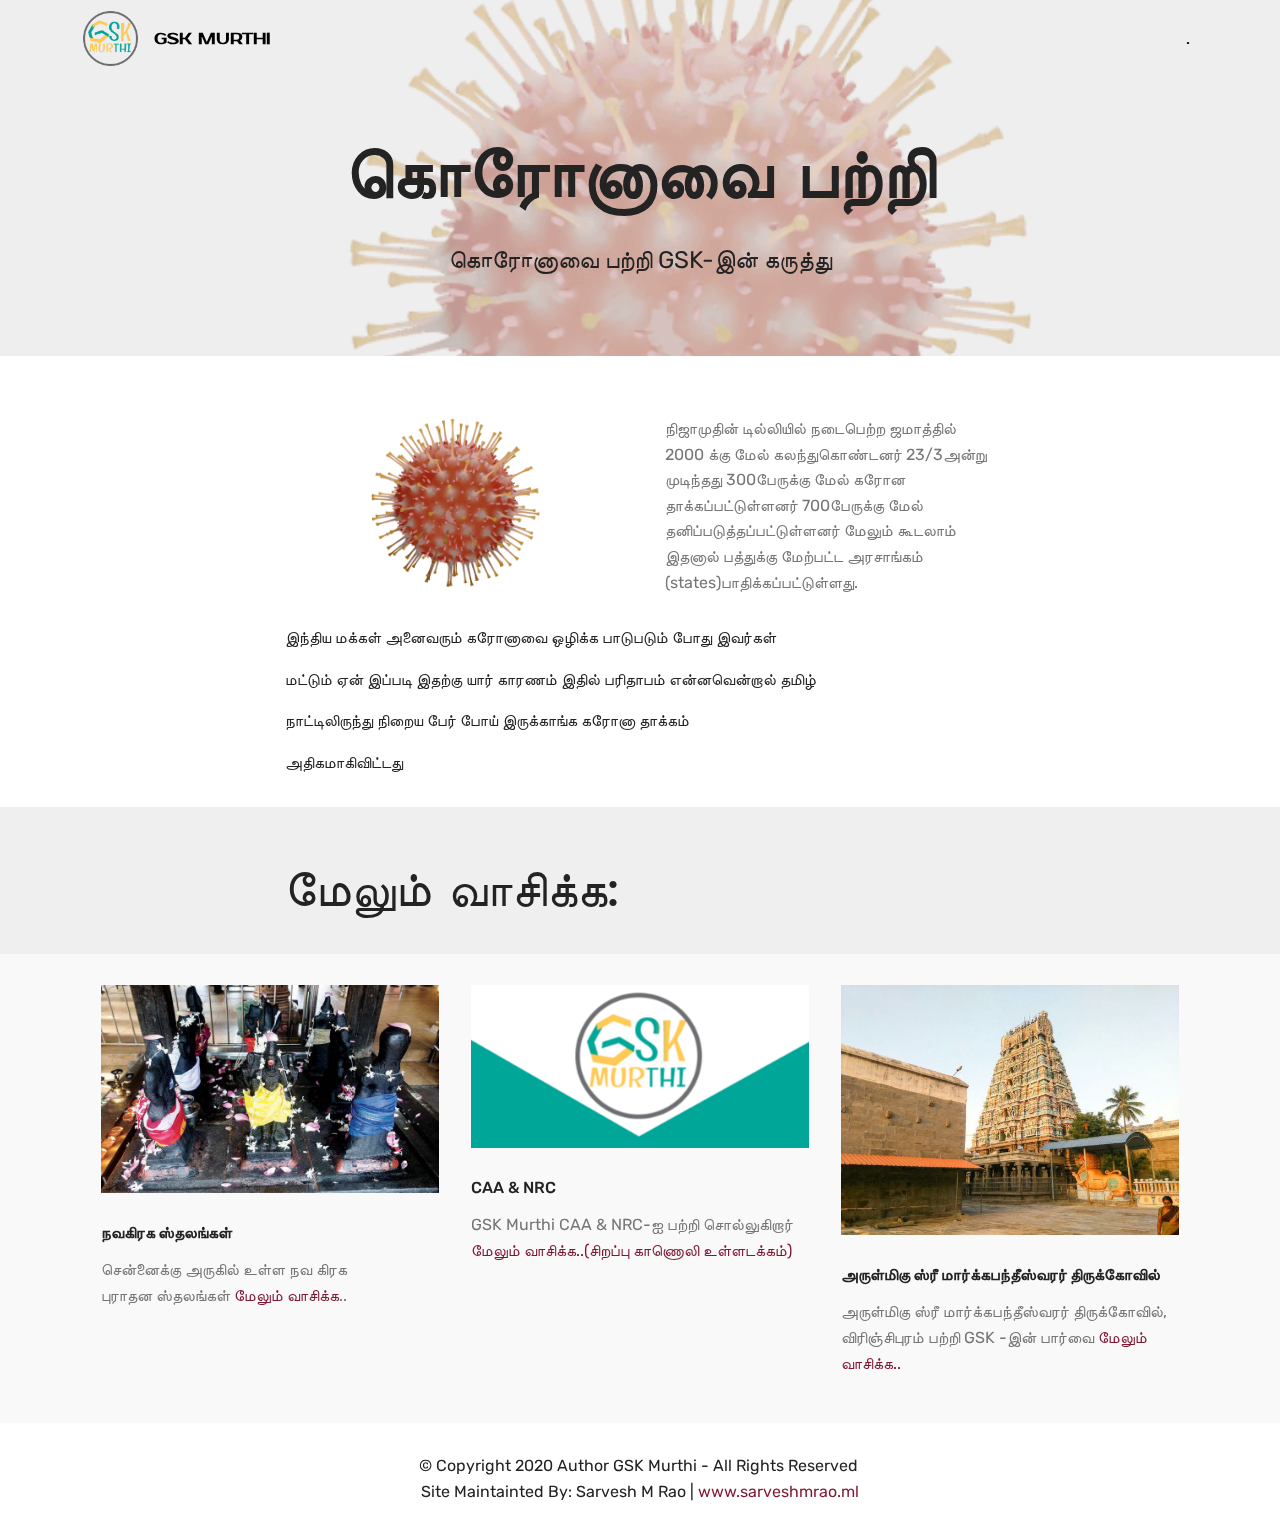
==== commit 0dac88cd: "create github pages" ====
--- a/abtcorona.html
+++ b/abtcorona.html
@@ -55,20 +55,20 @@
     </nav>
 </section>
 
-<section class="engine"><a href="https://mobirise.info/l">free website templates</a></section><section class="header1 cid-rUVDVwy7XG mbr-parallax-background" id="header1-2c">
-
-    
-
-    <div class="mbr-overlay" style="opacity: 0.9; background-color: rgb(239, 239, 239);">
+<section class="engine"><a href="https://mobirise.info/b">how to create your own site for free</a></section><section class="header1 cid-rUVDVwy7XG mbr-parallax-background" id="header1-2c">
+
+    
+
+    <div class="mbr-overlay" style="opacity: 0.6; background-color: rgb(239, 239, 239);">
     </div>
 
     <div class="container">
         <div class="row justify-content-md-center">
             <div class="mbr-white col-md-10">
-                <h1 class="mbr-section-title align-center mbr-bold pb-3 mbr-fonts-style display-1">கொரோனா பற்றி</h1>
+                <h1 class="mbr-section-title align-center mbr-bold pb-3 mbr-fonts-style display-1">கொரோனாவை பற்றி</h1>
                 
                 <p class="mbr-text align-center pb-3 mbr-fonts-style display-5">
-                    கொரோனா பற்றி GSK-இன் கருத்து 
+                    கொரோனாவை பற்றி GSK-இன் கருத்து 
                 </p>
                 
             </div>
@@ -150,7 +150,7 @@
             <div class="card p-3 col-12 col-md-6 col-lg-4">
                 <div class="card-wrapper">
                     <div class="card-img">
-                        <img src="assets/images/caa-nrc-1280x7200.png" alt="Mobirise" title="">
+                        <img src="assets/images/caa-nrc-1280x7201.png" alt="Mobirise" title="">
                     </div>
                     <div class="card-box ">
                         <h4 class="card-title pb-3 mbr-fonts-style display-7">CAA &amp; NRC</h4>
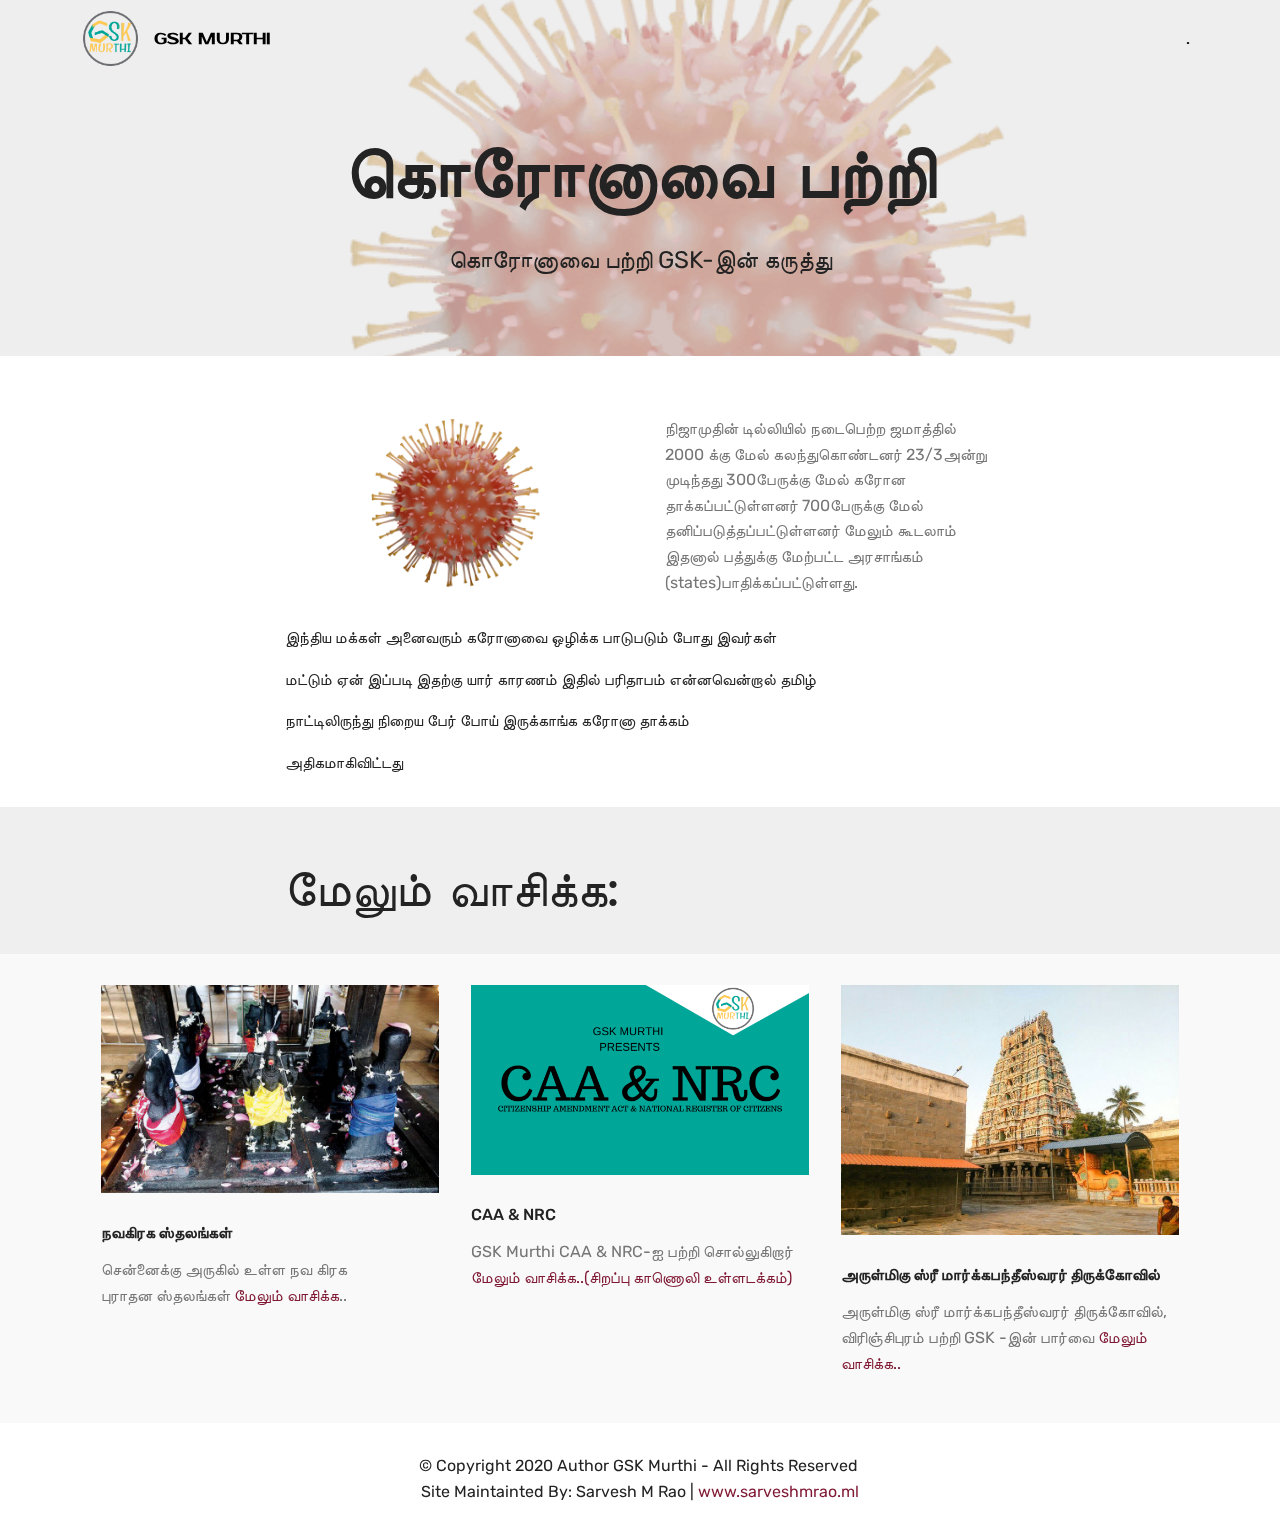
==== commit 2e19300e: "create github pages" ====
--- a/abtcorona.html
+++ b/abtcorona.html
@@ -55,7 +55,7 @@
     </nav>
 </section>
 
-<section class="engine"><a href="https://mobirise.info/b">how to create your own site for free</a></section><section class="header1 cid-rUVDVwy7XG mbr-parallax-background" id="header1-2c">
+<section class="engine"><a href="https://mobirise.info/l">free website templates</a></section><section class="header1 cid-rUVDVwy7XG mbr-parallax-background" id="header1-2c">
 
     
 
@@ -150,7 +150,7 @@
             <div class="card p-3 col-12 col-md-6 col-lg-4">
                 <div class="card-wrapper">
                     <div class="card-img">
-                        <img src="assets/images/caa-nrc-1280x7201.png" alt="Mobirise" title="">
+                        <img src="assets/images/caa-nrc-632x356.png" alt="Mobirise" title="">
                     </div>
                     <div class="card-box ">
                         <h4 class="card-title pb-3 mbr-fonts-style display-7">CAA &amp; NRC</h4>
--- a/assets/mobirise/css/mbr-additional.css
+++ b/assets/mobirise/css/mbr-additional.css
@@ -628,12 +628,12 @@
 }
 .cid-qvXpD9962R .navbar {
   padding: .5rem 0;
-  background: #cccccc;
+  background: #c1c1c1;
   transition: none;
   min-height: 77px;
 }
 .cid-qvXpD9962R .navbar-dropdown.bg-color.transparent.opened {
-  background: #cccccc;
+  background: #c1c1c1;
 }
 .cid-qvXpD9962R a {
   font-style: normal;
@@ -711,7 +711,7 @@
   padding-bottom: 0;
 }
 .cid-qvXpD9962R .dropdown .dropdown-menu {
-  background: #cccccc;
+  background: #c1c1c1;
   display: none;
   position: absolute;
   min-width: 5rem;
@@ -2167,12 +2167,12 @@
 }
 .cid-rUVtDQUav3 .navbar {
   padding: .5rem 0;
-  background: #cccccc;
+  background: #c1c1c1;
   transition: none;
   min-height: 77px;
 }
 .cid-rUVtDQUav3 .navbar-dropdown.bg-color.transparent.opened {
-  background: #cccccc;
+  background: #c1c1c1;
 }
 .cid-rUVtDQUav3 a {
   font-style: normal;
@@ -2250,7 +2250,7 @@
   padding-bottom: 0;
 }
 .cid-rUVtDQUav3 .dropdown .dropdown-menu {
-  background: #cccccc;
+  background: #c1c1c1;
   display: none;
   position: absolute;
   min-width: 5rem;
@@ -3552,12 +3552,12 @@
 }
 .cid-rUVFOjkGS8 .navbar {
   padding: .5rem 0;
-  background: #cccccc;
+  background: #c1c1c1;
   transition: none;
   min-height: 77px;
 }
 .cid-rUVFOjkGS8 .navbar-dropdown.bg-color.transparent.opened {
-  background: #cccccc;
+  background: #c1c1c1;
 }
 .cid-rUVFOjkGS8 a {
   font-style: normal;
@@ -3635,7 +3635,7 @@
   padding-bottom: 0;
 }
 .cid-rUVFOjkGS8 .dropdown .dropdown-menu {
-  background: #cccccc;
+  background: #c1c1c1;
   display: none;
   position: absolute;
   min-width: 5rem;
--- a/assets/mobirise/css/mbr-additional.css
+++ b/assets/mobirise/css/mbr-additional.css
@@ -628,12 +628,12 @@
 }
 .cid-qvXpD9962R .navbar {
   padding: .5rem 0;
-  background: #cccccc;
+  background: #c1c1c1;
   transition: none;
   min-height: 77px;
 }
 .cid-qvXpD9962R .navbar-dropdown.bg-color.transparent.opened {
-  background: #cccccc;
+  background: #c1c1c1;
 }
 .cid-qvXpD9962R a {
   font-style: normal;
@@ -711,7 +711,7 @@
   padding-bottom: 0;
 }
 .cid-qvXpD9962R .dropdown .dropdown-menu {
-  background: #cccccc;
+  background: #c1c1c1;
   display: none;
   position: absolute;
   min-width: 5rem;
@@ -2167,12 +2167,12 @@
 }
 .cid-rUVtDQUav3 .navbar {
   padding: .5rem 0;
-  background: #cccccc;
+  background: #c1c1c1;
   transition: none;
   min-height: 77px;
 }
 .cid-rUVtDQUav3 .navbar-dropdown.bg-color.transparent.opened {
-  background: #cccccc;
+  background: #c1c1c1;
 }
 .cid-rUVtDQUav3 a {
   font-style: normal;
@@ -2250,7 +2250,7 @@
   padding-bottom: 0;
 }
 .cid-rUVtDQUav3 .dropdown .dropdown-menu {
-  background: #cccccc;
+  background: #c1c1c1;
   display: none;
   position: absolute;
   min-width: 5rem;
@@ -3552,12 +3552,12 @@
 }
 .cid-rUVFOjkGS8 .navbar {
   padding: .5rem 0;
-  background: #cccccc;
+  background: #c1c1c1;
   transition: none;
   min-height: 77px;
 }
 .cid-rUVFOjkGS8 .navbar-dropdown.bg-color.transparent.opened {
-  background: #cccccc;
+  background: #c1c1c1;
 }
 .cid-rUVFOjkGS8 a {
   font-style: normal;
@@ -3635,7 +3635,7 @@
   padding-bottom: 0;
 }
 .cid-rUVFOjkGS8 .dropdown .dropdown-menu {
-  background: #cccccc;
+  background: #c1c1c1;
   display: none;
   position: absolute;
   min-width: 5rem;
